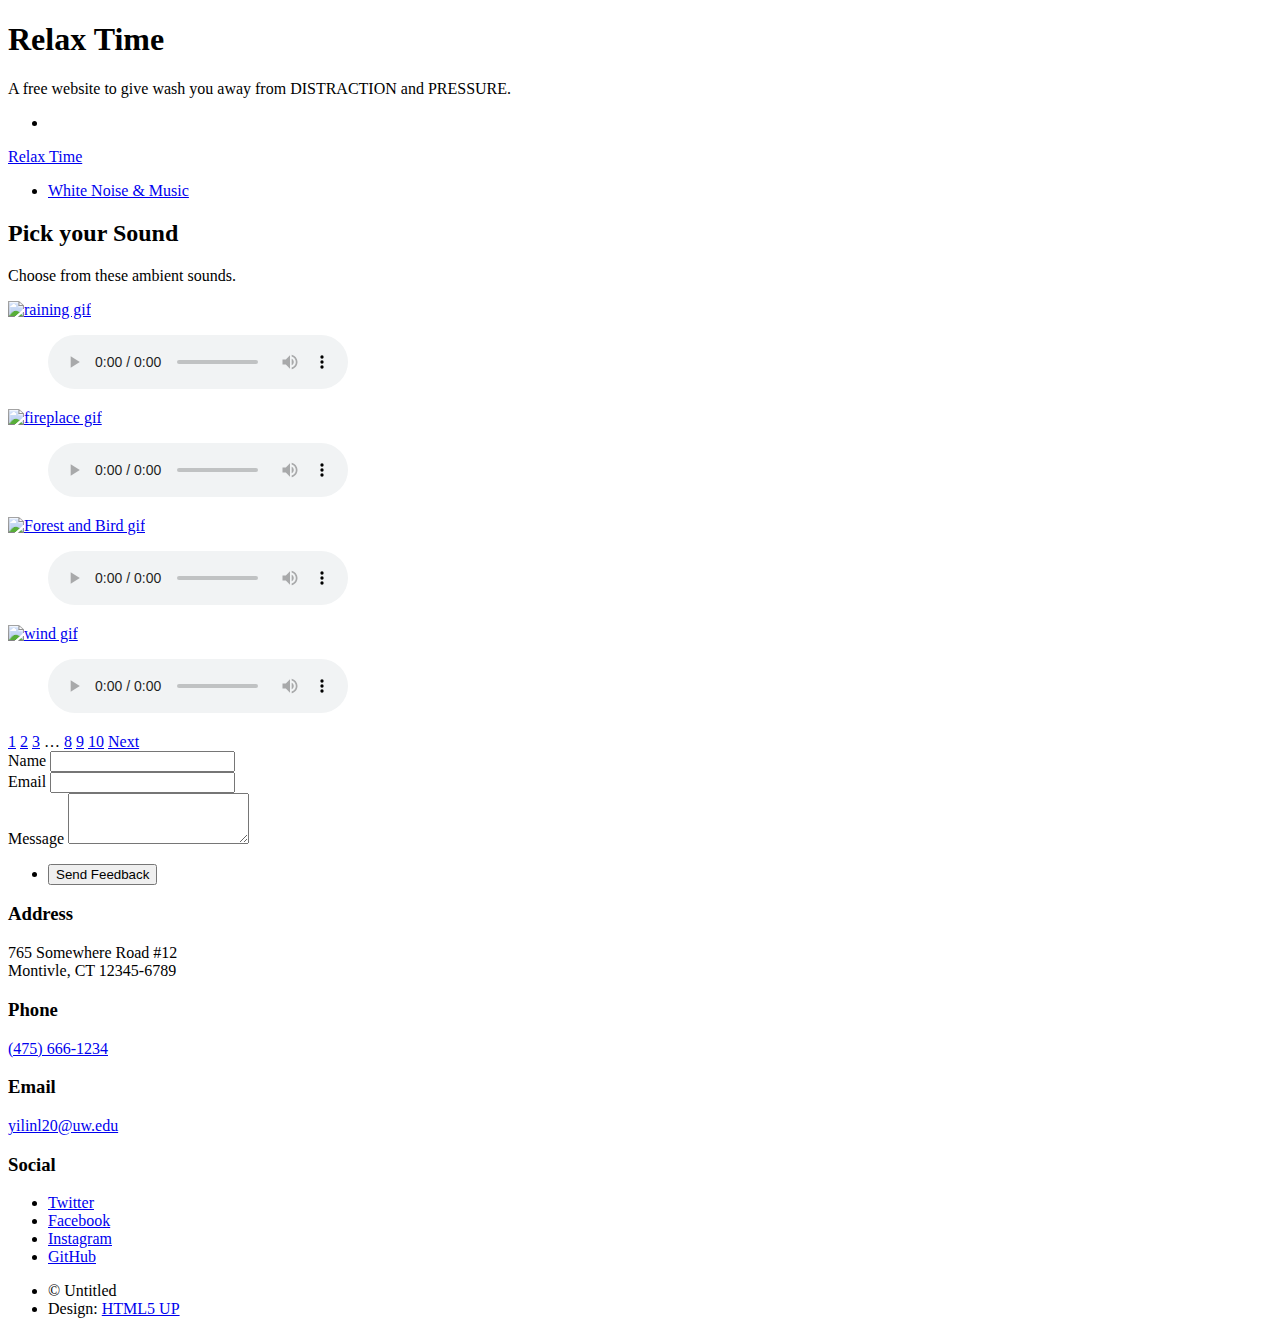
==== myFunSite.html @ 5172def8 "Add files via upload" ====
<!DOCTYPE HTML>
<!--
	Massively by HTML5 UP
	html5up.net | @ajlkn
	Free for personal and commercial use under the CCA 3.0 license (html5up.net/license)
-->
<html>
	<head>
		<title>myFunSite</title>
		<meta charset="utf-8" />
		<meta name="viewport" content="width=device-width, initial-scale=1, user-scalable=no" />
		<link rel="stylesheet" href="assets/css/main.css" />
		<noscript><link rel="stylesheet" href="assets/css/noscript.css" /></noscript>
	</head>
	
	<body class="is-preload">

		<!-- Wrapper -->
			<div id="wrapper" class="fade-in">

				<!-- Intro -->
					<div id="intro">
						<h1>Relax Time</h1>
						<p>A free website to give wash you away from DISTRACTION and PRESSURE.</p>
						<ul class="actions">
							<li><a href="#header" class="button icon solid solo fa-arrow-down scrolly"></a></li>
						</ul>
					</div>

				<!-- Header -->
					<header id="header">
						<a href="myFunSite.html" class="logo">Relax Time</a>
					</header>

				<!-- Nav -->
					<nav id="nav">
						<ul class="links">
							<li class="active"><a href="myFunSite.html">White Noise & Music</a></li>
						</ul>
					</nav>

				<!-- Main -->
					<div id="main">
					<header class="major">
						<h2>Pick your Sound</h2>
						<p>Choose from these ambient sounds.</p>
					</header>
					
							<section class="post">
								<article>
								<a href="#" class="image fit">
								<img src="images/raining.gif" alt="raining gif" 
								width="400" height="600"/>
								</a>
								<ul class="actions special">
									<audio controls>
										<source src="raining.mp3" type="audio/mpeg">
									</audio>
								</ul>
								</article>
								<article>
									<a href="#" class="image fit">
									<img src="images/fireplace.gif" alt="fireplace gif" 
									width="400" height="600"/>
									</a>
									<ul class="actions special">
										<audio controls>
											<source src="fireplace.mp3" type="audio/mpeg">
										</audio>
									</ul>
								</article>
								<article>
									<a href="#" class="image fit">
									<img src="images/forestBird.gif" alt="Forest and Bird gif" 
									width="400" height="600"/>
									</a>
									<ul class="actions special">
										<audio controls>
											<source src="bird.mp3" type="audio/mpeg">
										</audio>
									</ul>
								</article>
								<article>
									<a href="#" class="image fit">
									<img src="images/wind.gif" alt="wind gif" 
									width="400" height="600"/>
									</a>
									<ul class="actions special">
										<audio controls>
											<source src="wind.mp3" type="audio/mpeg">
										</audio>
									</ul>
								</article>
								


						<!-- Footer -->
							<footer>
								<div class="pagination">
									<!--<a href="#" class="previous">Prev</a>-->
									<a href="#" class="page active">1</a>
									<a href="#" class="page">2</a>
									<a href="#" class="page">3</a>
									<span class="extra">&hellip;</span>
									<a href="#" class="page">8</a>
									<a href="#" class="page">9</a>
									<a href="#" class="page">10</a>
									<a href="#" class="next">Next</a>
								</div>
							</footer>

					</div>

				<!-- Footer -->
					<footer id="footer">
						<section>
							<form method="post" action="#">
								<div class="fields">
									<div class="field">
										<label for="name">Name</label>
										<input type="text" name="name" id="name" />
									</div>
									<div class="field">
										<label for="email">Email</label>
										<input type="text" name="email" id="email" />
									</div>
									<div class="field">
										<label for="message">Message</label>
										<textarea name="message" id="message" rows="3"></textarea>
									</div>
								</div>
								<ul class="actions">
									<li><input type="submit" value="Send Feedback" /></li>
								</ul>
							</form>
						</section>
						<section class="split contact">
							<section class="alt">
								<h3>Address</h3>
								<p>765 Somewhere Road #12<br />
								Montivle, CT 12345-6789</p>
							</section>
							<section>
								<h3>Phone</h3>
								<p><a href="#">(475) 666-1234</a></p>
							</section>
							<section>
								<h3>Email</h3>
								<p><a href="#">yilinl20@uw.edu</a></p>
							</section>
							<section>
								<h3>Social</h3>
								<ul class="icons alt">
									<li><a href="https://twitter.com/?lang=en" class="icon brands alt fa-twitter">
									<span class="label">Twitter</span></a></li>
									<li><a href="https://www.facebook.com/" class="icon brands alt fa-facebook-f">
									<span class="label">Facebook</span></a></li>
									<li><a href="https://www.instagram.com/" class="icon brands alt fa-instagram">
									<span class="label">Instagram</span></a></li>
									<li><a href="https://github.com/" class="icon brands alt fa-github">
									<span class="label">GitHub</span></a></li>
								</ul>
							</section>
						</section>
					</footer>

				<!-- Copyright -->
					<div id="copyright">
						<ul><li>&copy; Untitled</li><li>Design: <a href="https://html5up.net">HTML5 UP</a></li></ul>
					</div>

			</div>

		<!-- Scripts -->
			<script src="assets/js/jquery.min.js"></script>
			<script src="assets/js/jquery.scrollex.min.js"></script>
			<script src="assets/js/jquery.scrolly.min.js"></script>
			<script src="assets/js/browser.min.js"></script>
			<script src="assets/js/breakpoints.min.js"></script>
			<script src="assets/js/util.js"></script>
			<script src="assets/js/main.js"></script>

	</body>
</html>
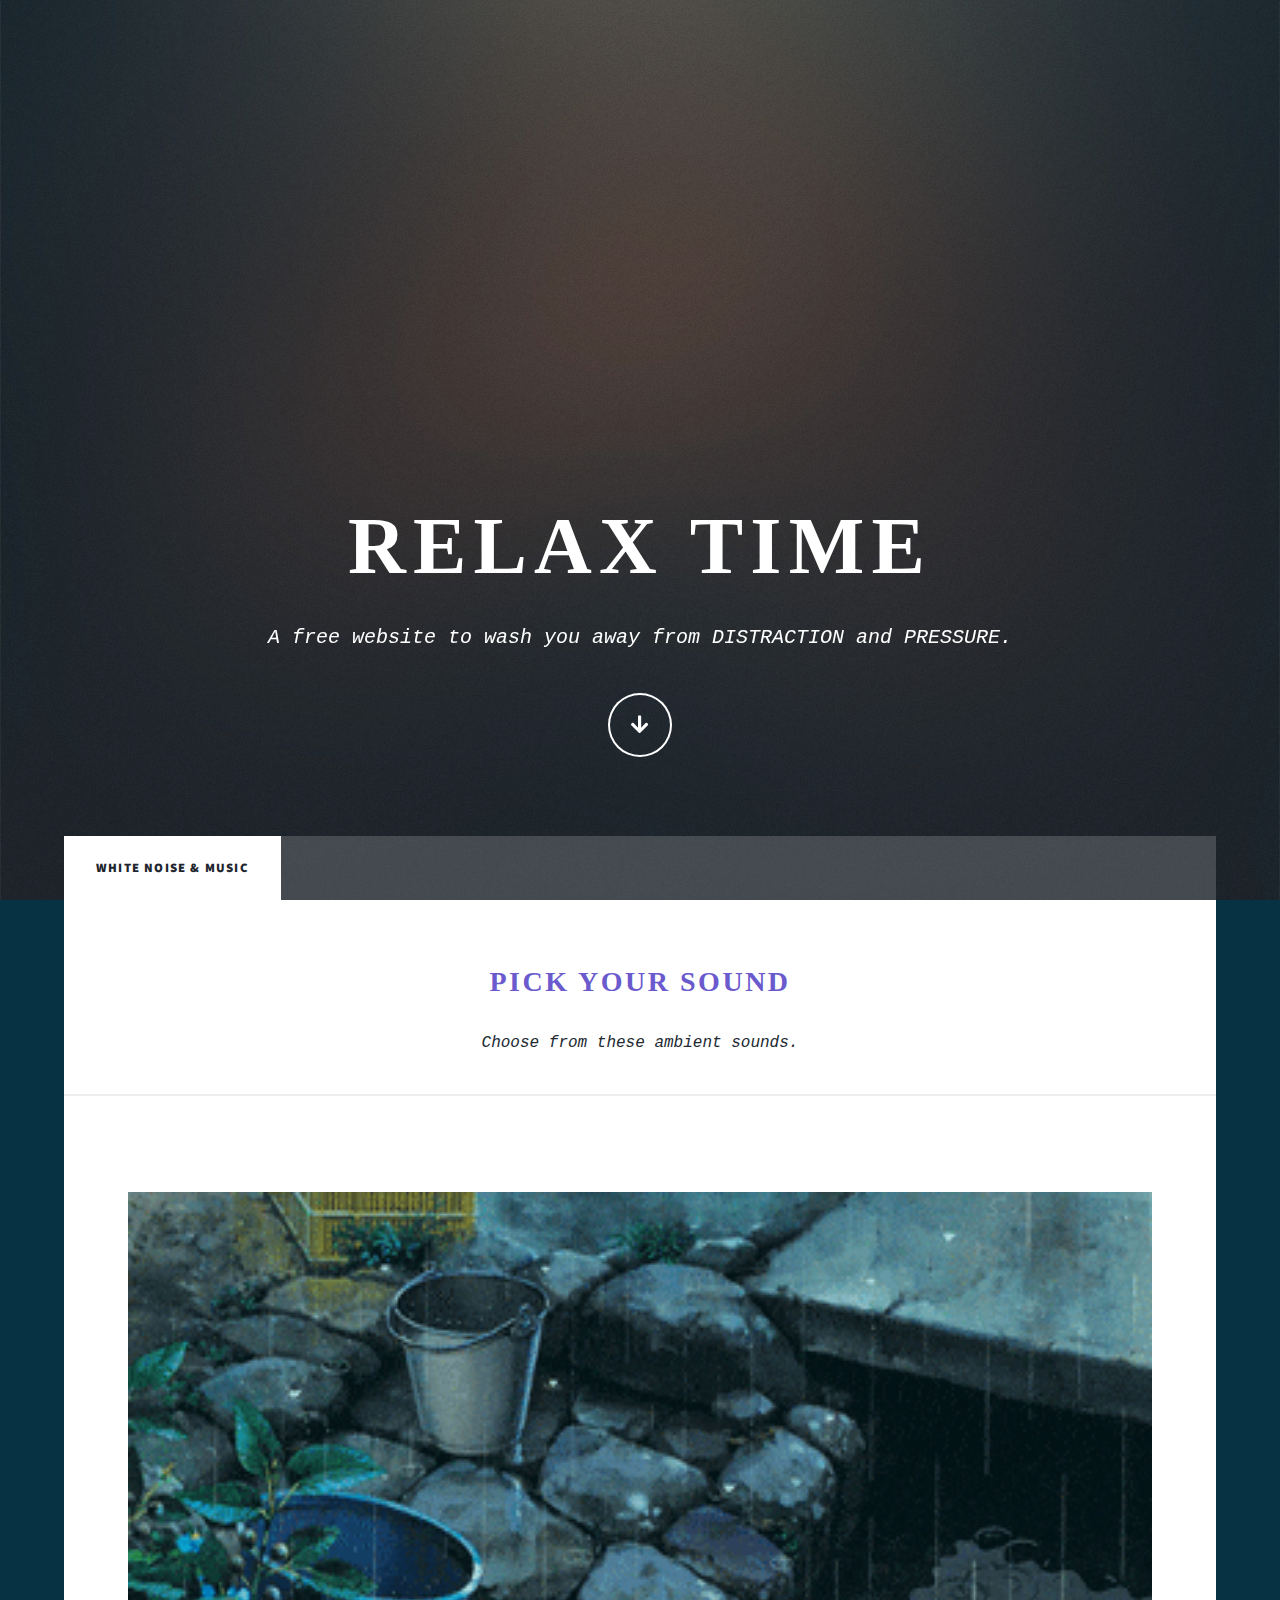
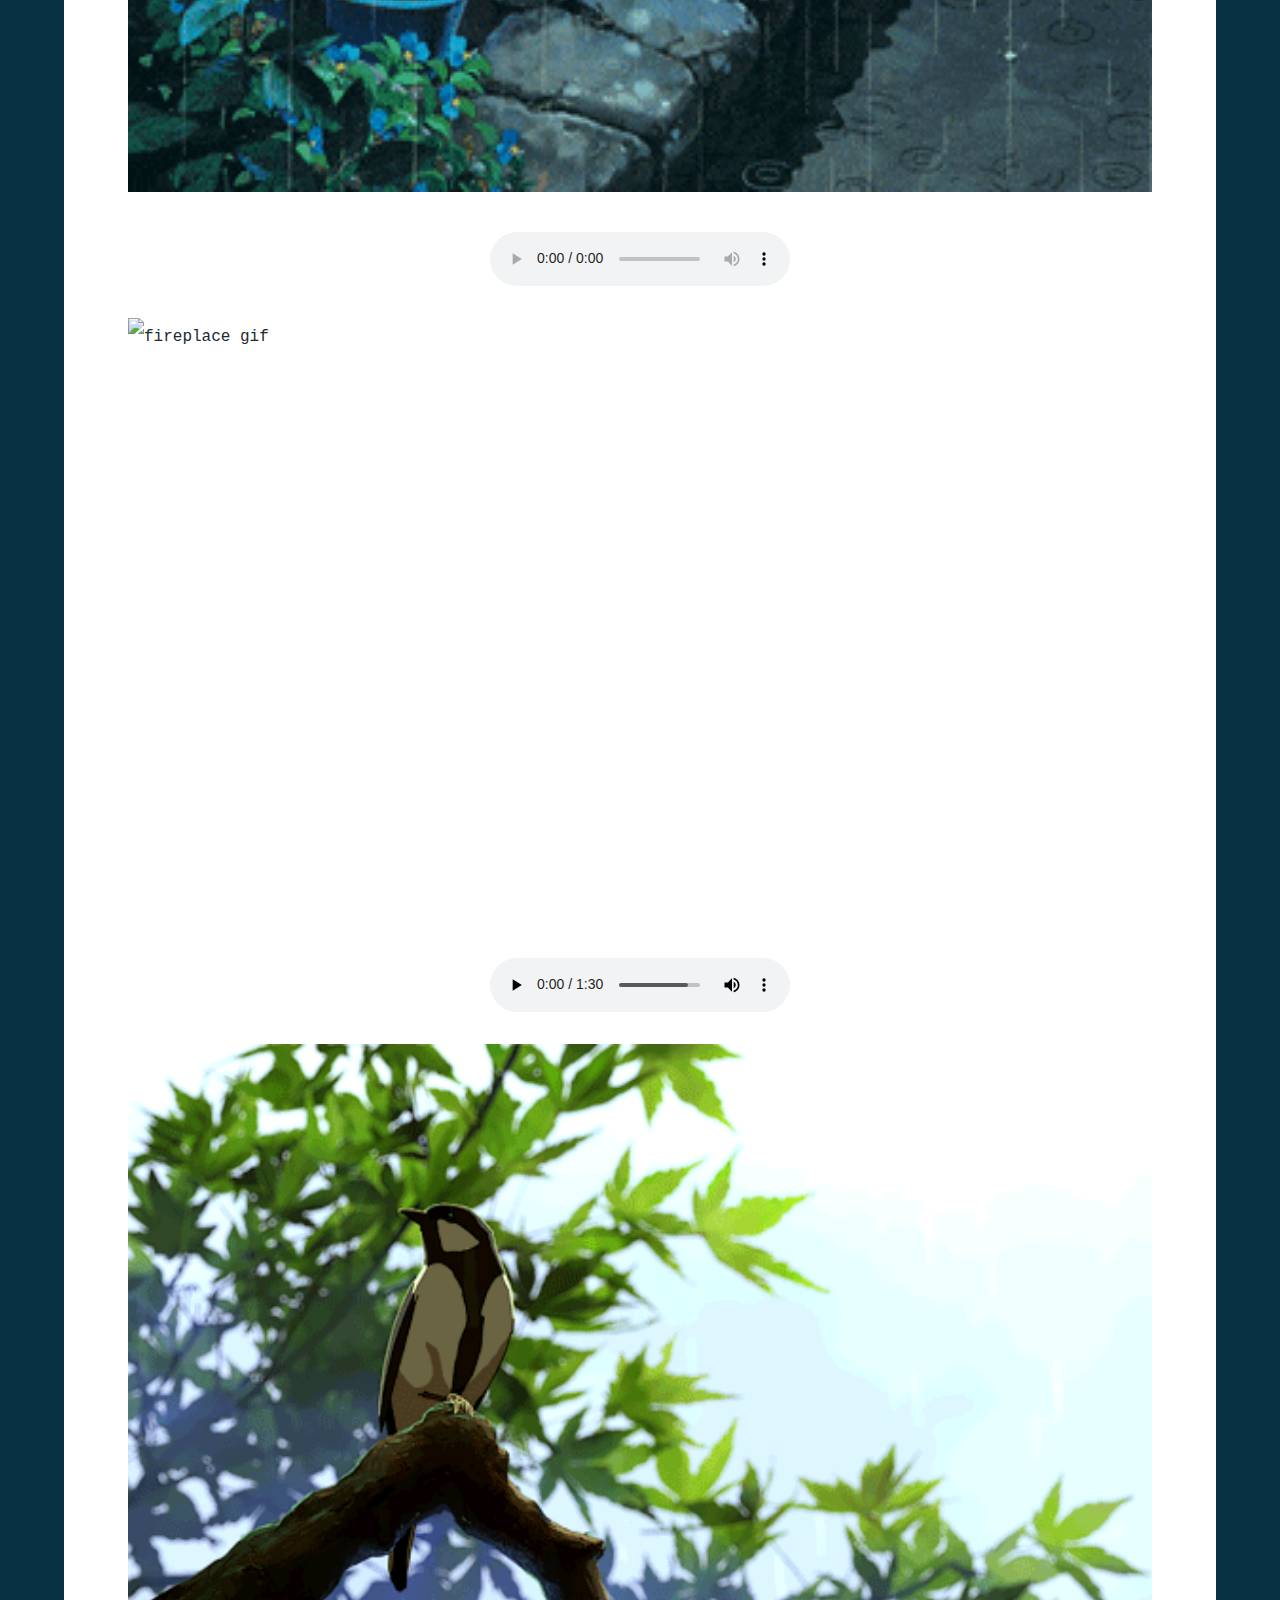
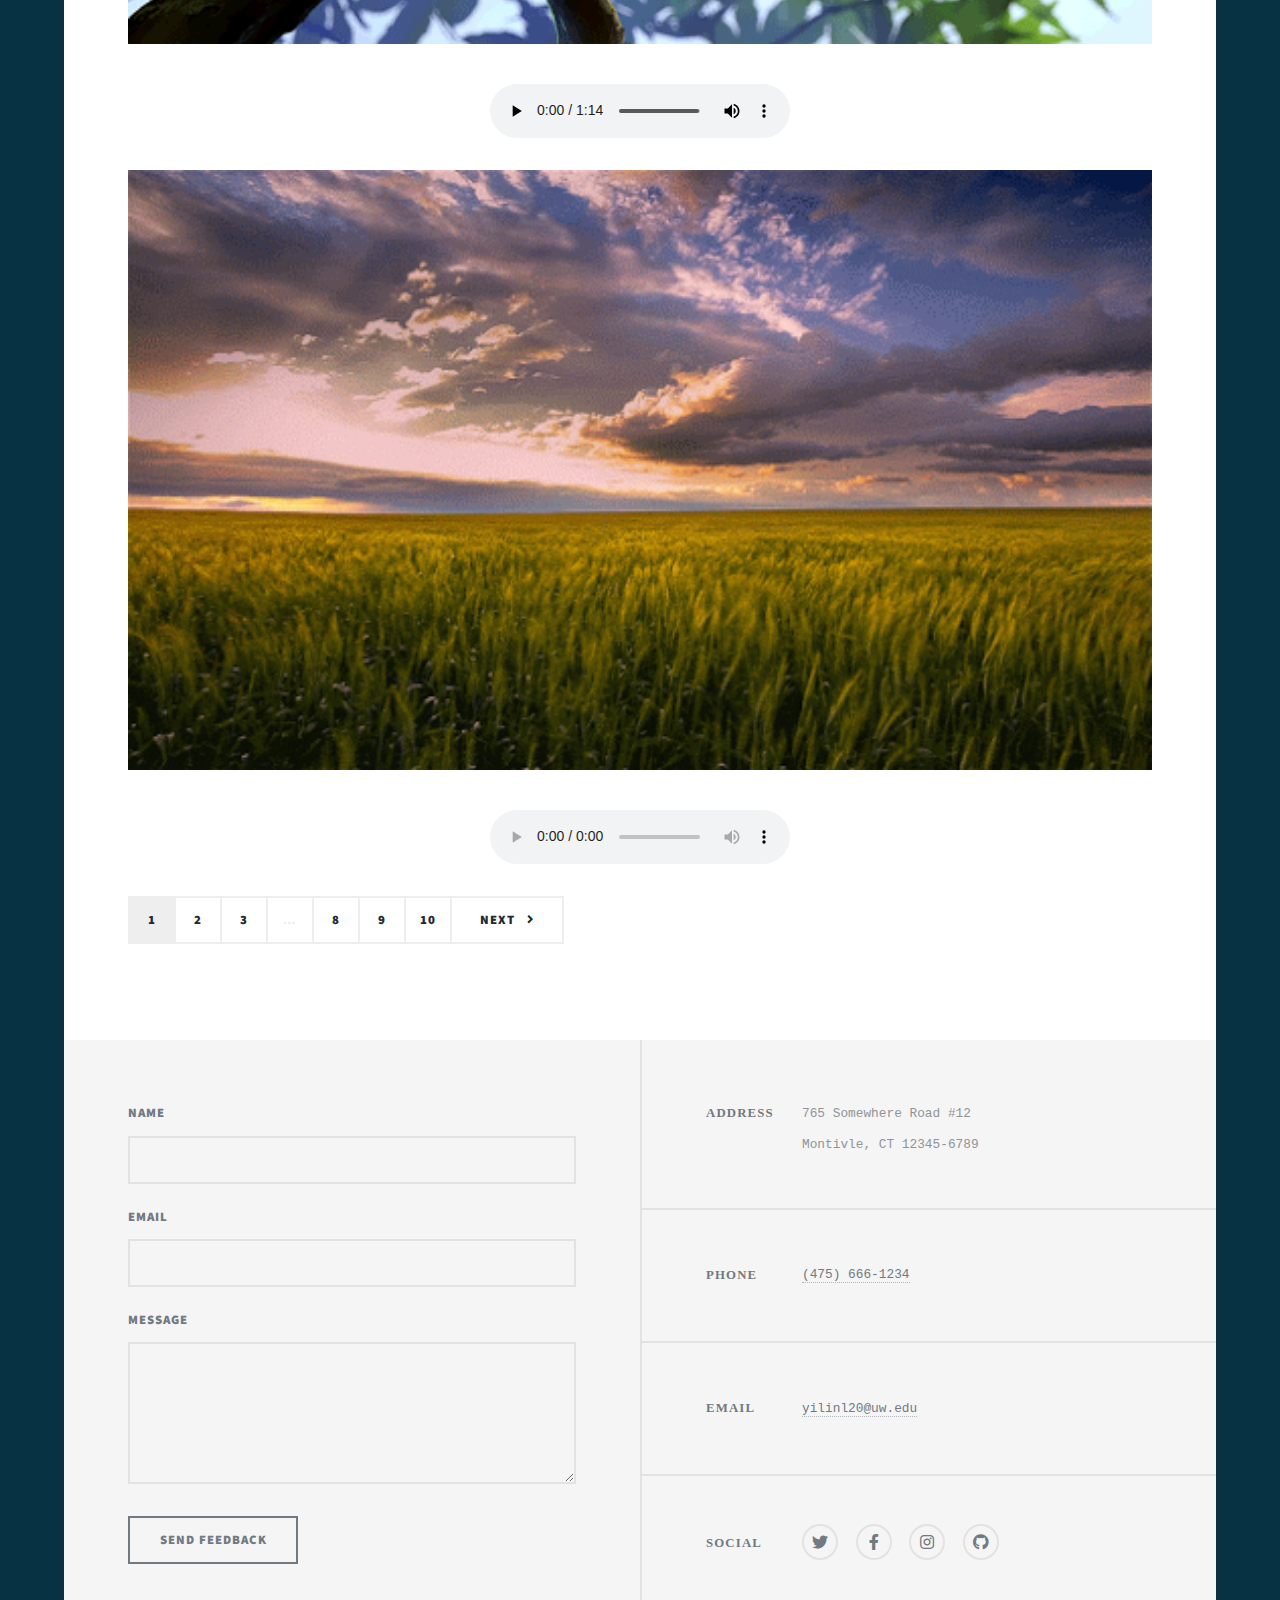
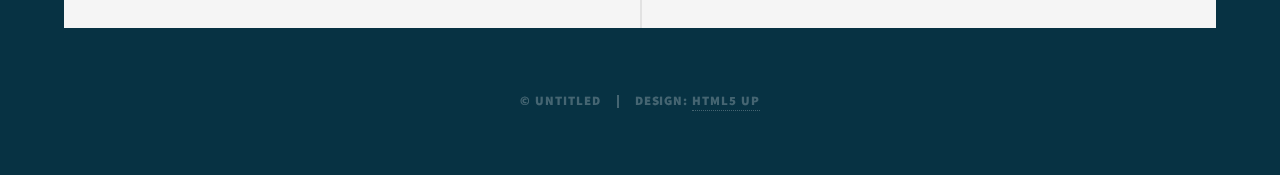
==== commit 2767842d: "Update myFunSite.html" ====
--- a/myFunSite.html
+++ b/myFunSite.html
@@ -21,7 +21,7 @@
 				<!-- Intro -->
 					<div id="intro">
 						<h1>Relax Time</h1>
-						<p>A free website to give wash you away from DISTRACTION and PRESSURE.</p>
+						<p>A free website to wash you away from DISTRACTION and PRESSURE.</p>
 						<ul class="actions">
 							<li><a href="#header" class="button icon solid solo fa-arrow-down scrolly"></a></li>
 						</ul>
@@ -181,4 +181,4 @@
 			<script src="assets/js/main.js"></script>
 
 	</body>
-</html>+</html>
--- a/assets/css/main.css
+++ b/assets/css/main.css
@@ -0,0 +1,4689 @@
+@import url(fontawesome-all.min.css);
+@import url("https://fonts.googleapis.com/css?family=Merriweather:300,700,300italic,700italic|Source+Sans+Pro:900");
+
+/*
+	Massively by HTML5 UP
+	html5up.net | @ajlkn
+	Free for personal and commercial use under the CCA 3.0 license (html5up.net/license)
+*/
+
+html, body, div, span, applet, object,
+iframe, h1, h2, h3, h4, h5, h6, p, blockquote,
+pre, a, abbr, acronym, address, big, cite,
+code, del, dfn, em, img, ins, kbd, q, s, samp,
+small, strike, strong, sub, sup, tt, var, b,
+u, i, center, dl, dt, dd, ol, ul, li, fieldset,
+form, label, legend, table, caption, tbody,
+tfoot, thead, tr, th, td, article, aside,
+canvas, details, embed, figure, figcaption,
+footer, header, hgroup, menu, nav, output, ruby,
+section, summary, time, mark, audio, video {
+	margin: 0;
+	padding: 0;
+	border: 0;
+	font-size: 100%;
+	font: inherit;
+	vertical-align: baseline;}
+
+article, aside, details, figcaption, figure,
+footer, header, hgroup, menu, nav, section {
+	display: block;}
+
+body {
+	line-height: 1;
+}
+
+ol, ul {
+	list-style: none;
+}
+
+blockquote, q {
+	quotes: none;
+}
+
+	blockquote:before, blockquote:after, q:before, q:after {
+		content: '';
+		content: none;
+	}
+
+table {
+	border-collapse: collapse;
+	border-spacing: 0;
+}
+
+body {
+	-webkit-text-size-adjust: none;
+}
+
+mark {
+	background-color: #073234;
+	color: inherit;
+}
+
+input::-moz-focus-inner {
+	border: 0;
+	padding: 0;
+}
+
+input, select, textarea {
+	-moz-appearance: none;
+	-webkit-appearance: none;
+	-ms-appearance: none;
+	appearance: none;
+}
+
+/* Basic */
+
+	@-ms-viewport {
+		width: device-width;
+	}
+
+	body {
+		-ms-overflow-style: scrollbar;
+	}
+
+	@media screen and (max-width: 480px) {
+
+		html, body {
+			min-width: 320px;
+		}
+
+	}
+
+	html {
+		box-sizing: border-box;
+	}
+
+	*, *:before, *:after {
+		box-sizing: inherit;
+	}
+
+	body {
+		background-color: #073243;
+	}
+
+		body.is-preload *, body.is-preload *:before, body.is-preload *:after {
+			-moz-animation: none !important;
+			-webkit-animation: none !important;
+			-ms-animation: none !important;
+			animation: none !important;
+			-moz-transition: none !important;
+			-webkit-transition: none !important;
+			-ms-transition: none !important;
+			transition: none !important;
+		}
+
+/* Type */
+
+	html {
+		font-size: 15pt;
+	}
+
+		@media screen and (max-width: 1680px) {
+
+			html {
+				font-size: 14pt;
+			}
+
+		}
+
+		@media screen and (max-width: 1280px) {
+
+			html {
+				font-size: 12pt;
+			}
+
+		}
+
+		@media screen and (max-width: 360px) {
+
+			html {
+				font-size: 10pt;
+			}
+
+		}
+
+	body {
+		color: #212931;
+	}
+
+	body, input, select, textarea {
+		font-family: "Lucida Console", "Courier New", monospace;
+		font-weight: 300;
+		font-size: 1rem;
+		line-height: 2.375;
+	}
+
+	a {
+		-moz-transition: color 0.2s ease-in-out, background-color 0.2s ease-in-out, border-color 0.2s ease-in-out, box-shadow 0.2s ease-in-out;
+		-webkit-transition: color 0.2s ease-in-out, background-color 0.2s ease-in-out, border-color 0.2s ease-in-out, box-shadow 0.2s ease-in-out;
+		-ms-transition: color 0.2s ease-in-out, background-color 0.2s ease-in-out, border-color 0.2s ease-in-out, box-shadow 0.2s ease-in-out;
+		transition: color 0.2s ease-in-out, background-color 0.2s ease-in-out, border-color 0.2s ease-in-out, box-shadow 0.2s ease-in-out;
+		border-bottom: dotted 1px;
+		text-decoration: none;
+	}
+
+		a:hover {
+			border-bottom-color: transparent;
+		}
+
+	strong, b {
+		font-weight: 600;
+	}
+
+	em, i {
+		font-style: normal;
+	}
+
+	p {
+		text-align: justify;
+		margin: 0 0 2rem 0;
+	}
+
+	h1, h2, h3, h4, h5, h6 {
+		font-family: Copperplate, Papyrus, Fantasy;
+		font-weight: 900;
+		line-height: 1.5;
+		letter-spacing: 0.09em;
+		text-transform: uppercase;
+		margin: 0 0 1rem 0;
+	}
+
+		h1 a, h2 a, h3 a, h4 a, h5 a, h6 a {
+			border-bottom: 1;
+			color: inherit;
+			text-decoration: none;
+		}
+
+	h1 {
+		font-size: 4rem;
+		line-height: 1.5;
+		margin: 0 0 2rem 0;
+	}
+
+	h2 {
+		font-size: 1.75rem;
+		line-height: 1.3;
+		margin: 0 0 1.5rem 0;
+	}
+
+	h3 {
+		font-size: 1.25rem;
+		margin: 0 0 1.5rem 0;
+	}
+
+	h4 {
+		font-size: 1rem;
+	}
+
+	h5 {
+		font-size: 0.9rem;
+	}
+
+	h6 {
+		font-size: 0.8rem;
+	}
+
+	sub {
+		font-size: 0.8rem;
+		position: relative;
+		top: 0.5rem;
+	}
+
+	sup {
+		font-size: 0.8rem;
+		position: relative;
+		top: -0.5rem;
+	}
+
+	blockquote {
+		border-left: solid 4px;
+		font-style: italic;
+		margin: 0 0 2rem 0;
+		padding: 0.5rem 0 0.5rem 2rem;
+	}
+
+	code {
+		border: solid 2px;
+		font-family: "Courier New", monospace;
+		font-size: 0.9rem;
+		margin: 0 0.25rem;
+		padding: 0.25rem 0.65rem;
+	}
+
+	pre {
+		-webkit-overflow-scrolling: touch;
+		font-family: "Courier New", monospace;
+		font-size: 0.9rem;
+		margin: 0 0 2rem 0;
+	}
+
+		pre code {
+			display: block;
+			line-height: 1.75;
+			padding: 1rem 1.5rem;
+			overflow-x: auto;
+		}
+
+	hr {
+		border: 0;
+		border-bottom: solid 2px;
+		margin: 3rem 0;
+	}
+
+		hr.major {
+			margin: 5rem 0;
+		}
+
+	.align-left {
+		text-align: left;
+	}
+
+	.align-center {
+		text-align: center;
+	}
+
+	.align-right {
+		text-align: right;
+	}
+
+	input, select, textarea {
+		color: #212931;
+	}
+
+	a {
+		color: #212931;
+		border-bottom-color: rgba(33, 41, 49, 0.5);
+	}
+
+		a:hover {
+			border-bottom-color: transparent;
+			color: #18bfef !important;
+		}
+
+	strong, b {
+		color: #212931;
+	}
+
+	h1, h2, h3, h4, h5, h6 {
+		color: #6a5acd;
+	}
+
+	blockquote {
+		border-left-color: #eeeeee;
+	}
+
+	code {
+		background: rgba(220, 220, 220, 0.25);
+		border-color: #eeeeee;
+	}
+
+	hr {
+		border-bottom-color: #eeeeee;
+	}
+
+/* Row */
+
+	.row {
+		display: flex;
+		flex-wrap: wrap;
+		box-sizing: border-box;
+		align-items: stretch;
+	}
+
+		.row > * {
+			box-sizing: border-box;
+		}
+
+		.row.gtr-uniform > * > :last-child {
+			margin-bottom: 0;
+		}
+
+		.row.aln-left {
+			justify-content: flex-start;
+		}
+
+		.row.aln-center {
+			justify-content: center;
+		}
+
+		.row.aln-right {
+			justify-content: flex-end;
+		}
+
+		.row.aln-top {
+			align-items: flex-start;
+		}
+
+		.row.aln-middle {
+			align-items: center;
+		}
+
+		.row.aln-bottom {
+			align-items: flex-end;
+		}
+
+		.row > .imp {
+			order: -1;
+		}
+
+		.row > .col-1 {
+			width: 8.33333%;
+		}
+
+		.row > .off-1 {
+			margin-left: 8.33333%;
+		}
+
+		.row > .col-2 {
+			width: 16.66667%;
+		}
+
+		.row > .off-2 {
+			margin-left: 16.66667%;
+		}
+
+		.row > .col-3 {
+			width: 25%;
+		}
+
+		.row > .off-3 {
+			margin-left: 25%;
+		}
+
+		.row > .col-4 {
+			width: 33.33333%;
+		}
+
+		.row > .off-4 {
+			margin-left: 33.33333%;
+		}
+
+		.row > .col-5 {
+			width: 41.66667%;
+		}
+
+		.row > .off-5 {
+			margin-left: 41.66667%;
+		}
+
+		.row > .col-6 {
+			width: 50%;
+		}
+
+		.row > .off-6 {
+			margin-left: 50%;
+		}
+
+		.row > .col-7 {
+			width: 58.33333%;
+		}
+
+		.row > .off-7 {
+			margin-left: 58.33333%;
+		}
+
+		.row > .col-8 {
+			width: 66.66667%;
+		}
+
+		.row > .off-8 {
+			margin-left: 66.66667%;
+		}
+
+		.row > .col-9 {
+			width: 75%;
+		}
+
+		.row > .off-9 {
+			margin-left: 75%;
+		}
+
+		.row > .col-10 {
+			width: 83.33333%;
+		}
+
+		.row > .off-10 {
+			margin-left: 83.33333%;
+		}
+
+		.row > .col-11 {
+			width: 91.66667%;
+		}
+
+		.row > .off-11 {
+			margin-left: 91.66667%;
+		}
+
+		.row > .col-12 {
+			width: 100%;
+		}
+
+		.row > .off-12 {
+			margin-left: 100%;
+		}
+
+		.row.gtr-0 {
+			margin-top: 0;
+			margin-left: 0rem;
+		}
+
+			.row.gtr-0 > * {
+				padding: 0 0 0 0rem;
+			}
+
+			.row.gtr-0.gtr-uniform {
+				margin-top: 0rem;
+			}
+
+				.row.gtr-0.gtr-uniform > * {
+					padding-top: 0rem;
+				}
+
+		.row.gtr-25 {
+			margin-top: 0;
+			margin-left: -0.375rem;
+		}
+
+			.row.gtr-25 > * {
+				padding: 0 0 0 0.375rem;
+			}
+
+			.row.gtr-25.gtr-uniform {
+				margin-top: -0.375rem;
+			}
+
+				.row.gtr-25.gtr-uniform > * {
+					padding-top: 0.375rem;
+				}
+
+		.row.gtr-50 {
+			margin-top: 0;
+			margin-left: -0.75rem;
+		}
+
+			.row.gtr-50 > * {
+				padding: 0 0 0 0.75rem;
+			}
+
+			.row.gtr-50.gtr-uniform {
+				margin-top: -0.75rem;
+			}
+
+				.row.gtr-50.gtr-uniform > * {
+					padding-top: 0.75rem;
+				}
+
+		.row {
+			margin-top: 0;
+			margin-left: -1.5rem;
+		}
+
+			.row > * {
+				padding: 0 0 0 1.5rem;
+			}
+
+			.row.gtr-uniform {
+				margin-top: -1.5rem;
+			}
+
+				.row.gtr-uniform > * {
+					padding-top: 1.5rem;
+				}
+
+		.row.gtr-150 {
+			margin-top: 0;
+			margin-left: -2.25rem;
+		}
+
+			.row.gtr-150 > * {
+				padding: 0 0 0 2.25rem;
+			}
+
+			.row.gtr-150.gtr-uniform {
+				margin-top: -2.25rem;
+			}
+
+				.row.gtr-150.gtr-uniform > * {
+					padding-top: 2.25rem;
+				}
+
+		.row.gtr-200 {
+			margin-top: 0;
+			margin-left: -3rem;
+		}
+
+			.row.gtr-200 > * {
+				padding: 0 0 0 3rem;
+			}
+
+			.row.gtr-200.gtr-uniform {
+				margin-top: -3rem;
+			}
+
+				.row.gtr-200.gtr-uniform > * {
+					padding-top: 3rem;
+				}
+
+		@media screen and (max-width: 1680px) {
+
+			.row {
+				display: flex;
+				flex-wrap: wrap;
+				box-sizing: border-box;
+				align-items: stretch;
+			}
+
+				.row > * {
+					box-sizing: border-box;
+				}
+
+				.row.gtr-uniform > * > :last-child {
+					margin-bottom: 0;
+				}
+
+				.row.aln-left {
+					justify-content: flex-start;
+				}
+
+				.row.aln-center {
+					justify-content: center;
+				}
+
+				.row.aln-right {
+					justify-content: flex-end;
+				}
+
+				.row.aln-top {
+					align-items: flex-start;
+				}
+
+				.row.aln-middle {
+					align-items: center;
+				}
+
+				.row.aln-bottom {
+					align-items: flex-end;
+				}
+
+				.row > .imp-xlarge {
+					order: -1;
+				}
+
+				.row > .col-1-xlarge {
+					width: 8.33333%;
+				}
+
+				.row > .off-1-xlarge {
+					margin-left: 8.33333%;
+				}
+
+				.row > .col-2-xlarge {
+					width: 16.66667%;
+				}
+
+				.row > .off-2-xlarge {
+					margin-left: 16.66667%;
+				}
+
+				.row > .col-3-xlarge {
+					width: 25%;
+				}
+
+				.row > .off-3-xlarge {
+					margin-left: 25%;
+				}
+
+				.row > .col-4-xlarge {
+					width: 33.33333%;
+				}
+
+				.row > .off-4-xlarge {
+					margin-left: 33.33333%;
+				}
+
+				.row > .col-5-xlarge {
+					width: 41.66667%;
+				}
+
+				.row > .off-5-xlarge {
+					margin-left: 41.66667%;
+				}
+
+				.row > .col-6-xlarge {
+					width: 50%;
+				}
+
+				.row > .off-6-xlarge {
+					margin-left: 50%;
+				}
+
+				.row > .col-7-xlarge {
+					width: 58.33333%;
+				}
+
+				.row > .off-7-xlarge {
+					margin-left: 58.33333%;
+				}
+
+				.row > .col-8-xlarge {
+					width: 66.66667%;
+				}
+
+				.row > .off-8-xlarge {
+					margin-left: 66.66667%;
+				}
+
+				.row > .col-9-xlarge {
+					width: 75%;
+				}
+
+				.row > .off-9-xlarge {
+					margin-left: 75%;
+				}
+
+				.row > .col-10-xlarge {
+					width: 83.33333%;
+				}
+
+				.row > .off-10-xlarge {
+					margin-left: 83.33333%;
+				}
+
+				.row > .col-11-xlarge {
+					width: 91.66667%;
+				}
+
+				.row > .off-11-xlarge {
+					margin-left: 91.66667%;
+				}
+
+				.row > .col-12-xlarge {
+					width: 100%;
+				}
+
+				.row > .off-12-xlarge {
+					margin-left: 100%;
+				}
+
+				.row.gtr-0 {
+					margin-top: 0;
+					margin-left: 0rem;
+				}
+
+					.row.gtr-0 > * {
+						padding: 0 0 0 0rem;
+					}
+
+					.row.gtr-0.gtr-uniform {
+						margin-top: 0rem;
+					}
+
+						.row.gtr-0.gtr-uniform > * {
+							padding-top: 0rem;
+						}
+
+				.row.gtr-25 {
+					margin-top: 0;
+					margin-left: -0.375rem;
+				}
+
+					.row.gtr-25 > * {
+						padding: 0 0 0 0.375rem;
+					}
+
+					.row.gtr-25.gtr-uniform {
+						margin-top: -0.375rem;
+					}
+
+						.row.gtr-25.gtr-uniform > * {
+							padding-top: 0.375rem;
+						}
+
+				.row.gtr-50 {
+					margin-top: 0;
+					margin-left: -0.75rem;
+				}
+
+					.row.gtr-50 > * {
+						padding: 0 0 0 0.75rem;
+					}
+
+					.row.gtr-50.gtr-uniform {
+						margin-top: -0.75rem;
+					}
+
+						.row.gtr-50.gtr-uniform > * {
+							padding-top: 0.75rem;
+						}
+
+				.row {
+					margin-top: 0;
+					margin-left: -1.5rem;
+				}
+
+					.row > * {
+						padding: 0 0 0 1.5rem;
+					}
+
+					.row.gtr-uniform {
+						margin-top: -1.5rem;
+					}
+
+						.row.gtr-uniform > * {
+							padding-top: 1.5rem;
+						}
+
+				.row.gtr-150 {
+					margin-top: 0;
+					margin-left: -2.25rem;
+				}
+
+					.row.gtr-150 > * {
+						padding: 0 0 0 2.25rem;
+					}
+
+					.row.gtr-150.gtr-uniform {
+						margin-top: -2.25rem;
+					}
+
+						.row.gtr-150.gtr-uniform > * {
+							padding-top: 2.25rem;
+						}
+
+				.row.gtr-200 {
+					margin-top: 0;
+					margin-left: -3rem;
+				}
+
+					.row.gtr-200 > * {
+						padding: 0 0 0 3rem;
+					}
+
+					.row.gtr-200.gtr-uniform {
+						margin-top: -3rem;
+					}
+
+						.row.gtr-200.gtr-uniform > * {
+							padding-top: 3rem;
+						}
+
+		}
+
+		@media screen and (max-width: 1280px) {
+
+			.row {
+				display: flex;
+				flex-wrap: wrap;
+				box-sizing: border-box;
+				align-items: stretch;
+			}
+
+				.row > * {
+					box-sizing: border-box;
+				}
+
+				.row.gtr-uniform > * > :last-child {
+					margin-bottom: 0;
+				}
+
+				.row.aln-left {
+					justify-content: flex-start;
+				}
+
+				.row.aln-center {
+					justify-content: center;
+				}
+
+				.row.aln-right {
+					justify-content: flex-end;
+				}
+
+				.row.aln-top {
+					align-items: flex-start;
+				}
+
+				.row.aln-middle {
+					align-items: center;
+				}
+
+				.row.aln-bottom {
+					align-items: flex-end;
+				}
+
+				.row > .imp-large {
+					order: -1;
+				}
+
+				.row > .col-1-large {
+					width: 8.33333%;
+				}
+
+				.row > .off-1-large {
+					margin-left: 8.33333%;
+				}
+
+				.row > .col-2-large {
+					width: 16.66667%;
+				}
+
+				.row > .off-2-large {
+					margin-left: 16.66667%;
+				}
+
+				.row > .col-3-large {
+					width: 25%;
+				}
+
+				.row > .off-3-large {
+					margin-left: 25%;
+				}
+
+				.row > .col-4-large {
+					width: 33.33333%;
+				}
+
+				.row > .off-4-large {
+					margin-left: 33.33333%;
+				}
+
+				.row > .col-5-large {
+					width: 41.66667%;
+				}
+
+				.row > .off-5-large {
+					margin-left: 41.66667%;
+				}
+
+				.row > .col-6-large {
+					width: 50%;
+				}
+
+				.row > .off-6-large {
+					margin-left: 50%;
+				}
+
+				.row > .col-7-large {
+					width: 58.33333%;
+				}
+
+				.row > .off-7-large {
+					margin-left: 58.33333%;
+				}
+
+				.row > .col-8-large {
+					width: 66.66667%;
+				}
+
+				.row > .off-8-large {
+					margin-left: 66.66667%;
+				}
+
+				.row > .col-9-large {
+					width: 75%;
+				}
+
+				.row > .off-9-large {
+					margin-left: 75%;
+				}
+
+				.row > .col-10-large {
+					width: 83.33333%;
+				}
+
+				.row > .off-10-large {
+					margin-left: 83.33333%;
+				}
+
+				.row > .col-11-large {
+					width: 91.66667%;
+				}
+
+				.row > .off-11-large {
+					margin-left: 91.66667%;
+				}
+
+				.row > .col-12-large {
+					width: 100%;
+				}
+
+				.row > .off-12-large {
+					margin-left: 100%;
+				}
+
+				.row.gtr-0 {
+					margin-top: 0;
+					margin-left: 0rem;
+				}
+
+					.row.gtr-0 > * {
+						padding: 0 0 0 0rem;
+					}
+
+					.row.gtr-0.gtr-uniform {
+						margin-top: 0rem;
+					}
+
+						.row.gtr-0.gtr-uniform > * {
+							padding-top: 0rem;
+						}
+
+				.row.gtr-25 {
+					margin-top: 0;
+					margin-left: -0.375rem;
+				}
+
+					.row.gtr-25 > * {
+						padding: 0 0 0 0.375rem;
+					}
+
+					.row.gtr-25.gtr-uniform {
+						margin-top: -0.375rem;
+					}
+
+						.row.gtr-25.gtr-uniform > * {
+							padding-top: 0.375rem;
+						}
+
+				.row.gtr-50 {
+					margin-top: 0;
+					margin-left: -0.75rem;
+				}
+
+					.row.gtr-50 > * {
+						padding: 0 0 0 0.75rem;
+					}
+
+					.row.gtr-50.gtr-uniform {
+						margin-top: -0.75rem;
+					}
+
+						.row.gtr-50.gtr-uniform > * {
+							padding-top: 0.75rem;
+						}
+
+				.row {
+					margin-top: 0;
+					margin-left: -1.5rem;
+				}
+
+					.row > * {
+						padding: 0 0 0 1.5rem;
+					}
+
+					.row.gtr-uniform {
+						margin-top: -1.5rem;
+					}
+
+						.row.gtr-uniform > * {
+							padding-top: 1.5rem;
+						}
+
+				.row.gtr-150 {
+					margin-top: 0;
+					margin-left: -2.25rem;
+				}
+
+					.row.gtr-150 > * {
+						padding: 0 0 0 2.25rem;
+					}
+
+					.row.gtr-150.gtr-uniform {
+						margin-top: -2.25rem;
+					}
+
+						.row.gtr-150.gtr-uniform > * {
+							padding-top: 2.25rem;
+						}
+
+				.row.gtr-200 {
+					margin-top: 0;
+					margin-left: -3rem;
+				}
+
+					.row.gtr-200 > * {
+						padding: 0 0 0 3rem;
+					}
+
+					.row.gtr-200.gtr-uniform {
+						margin-top: -3rem;
+					}
+
+						.row.gtr-200.gtr-uniform > * {
+							padding-top: 3rem;
+						}
+
+		}
+
+		@media screen and (max-width: 980px) {
+
+			.row {
+				display: flex;
+				flex-wrap: wrap;
+				box-sizing: border-box;
+				align-items: stretch;
+			}
+
+				.row > * {
+					box-sizing: border-box;
+				}
+
+				.row.gtr-uniform > * > :last-child {
+					margin-bottom: 0;
+				}
+
+				.row.aln-left {
+					justify-content: flex-start;
+				}
+
+				.row.aln-center {
+					justify-content: center;
+				}
+
+				.row.aln-right {
+					justify-content: flex-end;
+				}
+
+				.row.aln-top {
+					align-items: flex-start;
+				}
+
+				.row.aln-middle {
+					align-items: center;
+				}
+
+				.row.aln-bottom {
+					align-items: flex-end;
+				}
+
+				.row > .imp-medium {
+					order: -1;
+				}
+
+				.row > .col-1-medium {
+					width: 8.33333%;
+				}
+
+				.row > .off-1-medium {
+					margin-left: 8.33333%;
+				}
+
+				.row > .col-2-medium {
+					width: 16.66667%;
+				}
+
+				.row > .off-2-medium {
+					margin-left: 16.66667%;
+				}
+
+				.row > .col-3-medium {
+					width: 25%;
+				}
+
+				.row > .off-3-medium {
+					margin-left: 25%;
+				}
+
+				.row > .col-4-medium {
+					width: 33.33333%;
+				}
+
+				.row > .off-4-medium {
+					margin-left: 33.33333%;
+				}
+
+				.row > .col-5-medium {
+					width: 41.66667%;
+				}
+
+				.row > .off-5-medium {
+					margin-left: 41.66667%;
+				}
+
+				.row > .col-6-medium {
+					width: 50%;
+				}
+
+				.row > .off-6-medium {
+					margin-left: 50%;
+				}
+
+				.row > .col-7-medium {
+					width: 58.33333%;
+				}
+
+				.row > .off-7-medium {
+					margin-left: 58.33333%;
+				}
+
+				.row > .col-8-medium {
+					width: 66.66667%;
+				}
+
+				.row > .off-8-medium {
+					margin-left: 66.66667%;
+				}
+
+				.row > .col-9-medium {
+					width: 75%;
+				}
+
+				.row > .off-9-medium {
+					margin-left: 75%;
+				}
+
+				.row > .col-10-medium {
+					width: 83.33333%;
+				}
+
+				.row > .off-10-medium {
+					margin-left: 83.33333%;
+				}
+
+				.row > .col-11-medium {
+					width: 91.66667%;
+				}
+
+				.row > .off-11-medium {
+					margin-left: 91.66667%;
+				}
+
+				.row > .col-12-medium {
+					width: 100%;
+				}
+
+				.row > .off-12-medium {
+					margin-left: 100%;
+				}
+
+				.row.gtr-0 {
+					margin-top: 0;
+					margin-left: 0rem;
+				}
+
+					.row.gtr-0 > * {
+						padding: 0 0 0 0rem;
+					}
+
+					.row.gtr-0.gtr-uniform {
+						margin-top: 0rem;
+					}
+
+						.row.gtr-0.gtr-uniform > * {
+							padding-top: 0rem;
+						}
+
+				.row.gtr-25 {
+					margin-top: 0;
+					margin-left: -0.375rem;
+				}
+
+					.row.gtr-25 > * {
+						padding: 0 0 0 0.375rem;
+					}
+
+					.row.gtr-25.gtr-uniform {
+						margin-top: -0.375rem;
+					}
+
+						.row.gtr-25.gtr-uniform > * {
+							padding-top: 0.375rem;
+						}
+
+				.row.gtr-50 {
+					margin-top: 0;
+					margin-left: -0.75rem;
+				}
+
+					.row.gtr-50 > * {
+						padding: 0 0 0 0.75rem;
+					}
+
+					.row.gtr-50.gtr-uniform {
+						margin-top: -0.75rem;
+					}
+
+						.row.gtr-50.gtr-uniform > * {
+							padding-top: 0.75rem;
+						}
+
+				.row {
+					margin-top: 0;
+					margin-left: -1.5rem;
+				}
+
+					.row > * {
+						padding: 0 0 0 1.5rem;
+					}
+
+					.row.gtr-uniform {
+						margin-top: -1.5rem;
+					}
+
+						.row.gtr-uniform > * {
+							padding-top: 1.5rem;
+						}
+
+				.row.gtr-150 {
+					margin-top: 0;
+					margin-left: -2.25rem;
+				}
+
+					.row.gtr-150 > * {
+						padding: 0 0 0 2.25rem;
+					}
+
+					.row.gtr-150.gtr-uniform {
+						margin-top: -2.25rem;
+					}
+
+						.row.gtr-150.gtr-uniform > * {
+							padding-top: 2.25rem;
+						}
+
+				.row.gtr-200 {
+					margin-top: 0;
+					margin-left: -3rem;
+				}
+
+					.row.gtr-200 > * {
+						padding: 0 0 0 3rem;
+					}
+
+					.row.gtr-200.gtr-uniform {
+						margin-top: -3rem;
+					}
+
+						.row.gtr-200.gtr-uniform > * {
+							padding-top: 3rem;
+						}
+
+		}
+
+		@media screen and (max-width: 736px) {
+
+			.row {
+				display: flex;
+				flex-wrap: wrap;
+				box-sizing: border-box;
+				align-items: stretch;
+			}
+
+				.row > * {
+					box-sizing: border-box;
+				}
+
+				.row.gtr-uniform > * > :last-child {
+					margin-bottom: 0;
+				}
+
+				.row.aln-left {
+					justify-content: flex-start;
+				}
+
+				.row.aln-center {
+					justify-content: center;
+				}
+
+				.row.aln-right {
+					justify-content: flex-end;
+				}
+
+				.row.aln-top {
+					align-items: flex-start;
+				}
+
+				.row.aln-middle {
+					align-items: center;
+				}
+
+				.row.aln-bottom {
+					align-items: flex-end;
+				}
+
+				.row > .imp-small {
+					order: -1;
+				}
+
+				.row > .col-1-small {
+					width: 8.33333%;
+				}
+
+				.row > .off-1-small {
+					margin-left: 8.33333%;
+				}
+
+				.row > .col-2-small {
+					width: 16.66667%;
+				}
+
+				.row > .off-2-small {
+					margin-left: 16.66667%;
+				}
+
+				.row > .col-3-small {
+					width: 25%;
+				}
+
+				.row > .off-3-small {
+					margin-left: 25%;
+				}
+
+				.row > .col-4-small {
+					width: 33.33333%;
+				}
+
+				.row > .off-4-small {
+					margin-left: 33.33333%;
+				}
+
+				.row > .col-5-small {
+					width: 41.66667%;
+				}
+
+				.row > .off-5-small {
+					margin-left: 41.66667%;
+				}
+
+				.row > .col-6-small {
+					width: 50%;
+				}
+
+				.row > .off-6-small {
+					margin-left: 50%;
+				}
+
+				.row > .col-7-small {
+					width: 58.33333%;
+				}
+
+				.row > .off-7-small {
+					margin-left: 58.33333%;
+				}
+
+				.row > .col-8-small {
+					width: 66.66667%;
+				}
+
+				.row > .off-8-small {
+					margin-left: 66.66667%;
+				}
+
+				.row > .col-9-small {
+					width: 75%;
+				}
+
+				.row > .off-9-small {
+					margin-left: 75%;
+				}
+
+				.row > .col-10-small {
+					width: 83.33333%;
+				}
+
+				.row > .off-10-small {
+					margin-left: 83.33333%;
+				}
+
+				.row > .col-11-small {
+					width: 91.66667%;
+				}
+
+				.row > .off-11-small {
+					margin-left: 91.66667%;
+				}
+
+				.row > .col-12-small {
+					width: 100%;
+				}
+
+				.row > .off-12-small {
+					margin-left: 100%;
+				}
+
+				.row.gtr-0 {
+					margin-top: 0;
+					margin-left: 0rem;
+				}
+
+					.row.gtr-0 > * {
+						padding: 0 0 0 0rem;
+					}
+
+					.row.gtr-0.gtr-uniform {
+						margin-top: 0rem;
+					}
+
+						.row.gtr-0.gtr-uniform > * {
+							padding-top: 0rem;
+						}
+
+				.row.gtr-25 {
+					margin-top: 0;
+					margin-left: -0.375rem;
+				}
+
+					.row.gtr-25 > * {
+						padding: 0 0 0 0.375rem;
+					}
+
+					.row.gtr-25.gtr-uniform {
+						margin-top: -0.375rem;
+					}
+
+						.row.gtr-25.gtr-uniform > * {
+							padding-top: 0.375rem;
+						}
+
+				.row.gtr-50 {
+					margin-top: 0;
+					margin-left: -0.75rem;
+				}
+
+					.row.gtr-50 > * {
+						padding: 0 0 0 0.75rem;
+					}
+
+					.row.gtr-50.gtr-uniform {
+						margin-top: -0.75rem;
+					}
+
+						.row.gtr-50.gtr-uniform > * {
+							padding-top: 0.75rem;
+						}
+
+				.row {
+					margin-top: 0;
+					margin-left: -1.5rem;
+				}
+
+					.row > * {
+						padding: 0 0 0 1.5rem;
+					}
+
+					.row.gtr-uniform {
+						margin-top: -1.5rem;
+					}
+
+						.row.gtr-uniform > * {
+							padding-top: 1.5rem;
+						}
+
+				.row.gtr-150 {
+					margin-top: 0;
+					margin-left: -2.25rem;
+				}
+
+					.row.gtr-150 > * {
+						padding: 0 0 0 2.25rem;
+					}
+
+					.row.gtr-150.gtr-uniform {
+						margin-top: -2.25rem;
+					}
+
+						.row.gtr-150.gtr-uniform > * {
+							padding-top: 2.25rem;
+						}
+
+				.row.gtr-200 {
+					margin-top: 0;
+					margin-left: -3rem;
+				}
+
+					.row.gtr-200 > * {
+						padding: 0 0 0 3rem;
+					}
+
+					.row.gtr-200.gtr-uniform {
+						margin-top: -3rem;
+					}
+
+						.row.gtr-200.gtr-uniform > * {
+							padding-top: 3rem;
+						}
+
+		}
+
+		@media screen and (max-width: 480px) {
+
+			.row {
+				display: flex;
+				flex-wrap: wrap;
+				box-sizing: border-box;
+				align-items: stretch;
+			}
+
+				.row > * {
+					box-sizing: border-box;
+				}
+
+				.row.gtr-uniform > * > :last-child {
+					margin-bottom: 0;
+				}
+
+				.row.aln-left {
+					justify-content: flex-start;
+				}
+
+				.row.aln-center {
+					justify-content: center;
+				}
+
+				.row.aln-right {
+					justify-content: flex-end;
+				}
+
+				.row.aln-top {
+					align-items: flex-start;
+				}
+
+				.row.aln-middle {
+					align-items: center;
+				}
+
+				.row.aln-bottom {
+					align-items: flex-end;
+				}
+
+				.row > .imp-xsmall {
+					order: -1;
+				}
+
+				.row > .col-1-xsmall {
+					width: 8.33333%;
+				}
+
+				.row > .off-1-xsmall {
+					margin-left: 8.33333%;
+				}
+
+				.row > .col-2-xsmall {
+					width: 16.66667%;
+				}
+
+				.row > .off-2-xsmall {
+					margin-left: 16.66667%;
+				}
+
+				.row > .col-3-xsmall {
+					width: 25%;
+				}
+
+				.row > .off-3-xsmall {
+					margin-left: 25%;
+				}
+
+				.row > .col-4-xsmall {
+					width: 33.33333%;
+				}
+
+				.row > .off-4-xsmall {
+					margin-left: 33.33333%;
+				}
+
+				.row > .col-5-xsmall {
+					width: 41.66667%;
+				}
+
+				.row > .off-5-xsmall {
+					margin-left: 41.66667%;
+				}
+
+				.row > .col-6-xsmall {
+					width: 50%;
+				}
+
+				.row > .off-6-xsmall {
+					margin-left: 50%;
+				}
+
+				.row > .col-7-xsmall {
+					width: 58.33333%;
+				}
+
+				.row > .off-7-xsmall {
+					margin-left: 58.33333%;
+				}
+
+				.row > .col-8-xsmall {
+					width: 66.66667%;
+				}
+
+				.row > .off-8-xsmall {
+					margin-left: 66.66667%;
+				}
+
+				.row > .col-9-xsmall {
+					width: 75%;
+				}
+
+				.row > .off-9-xsmall {
+					margin-left: 75%;
+				}
+
+				.row > .col-10-xsmall {
+					width: 83.33333%;
+				}
+
+				.row > .off-10-xsmall {
+					margin-left: 83.33333%;
+				}
+
+				.row > .col-11-xsmall {
+					width: 91.66667%;
+				}
+
+				.row > .off-11-xsmall {
+					margin-left: 91.66667%;
+				}
+
+				.row > .col-12-xsmall {
+					width: 100%;
+				}
+
+				.row > .off-12-xsmall {
+					margin-left: 100%;
+				}
+
+				.row.gtr-0 {
+					margin-top: 0;
+					margin-left: 0rem;
+				}
+
+					.row.gtr-0 > * {
+						padding: 0 0 0 0rem;
+					}
+
+					.row.gtr-0.gtr-uniform {
+						margin-top: 0rem;
+					}
+
+						.row.gtr-0.gtr-uniform > * {
+							padding-top: 0rem;
+						}
+
+				.row.gtr-25 {
+					margin-top: 0;
+					margin-left: -0.375rem;
+				}
+
+					.row.gtr-25 > * {
+						padding: 0 0 0 0.375rem;
+					}
+
+					.row.gtr-25.gtr-uniform {
+						margin-top: -0.375rem;
+					}
+
+						.row.gtr-25.gtr-uniform > * {
+							padding-top: 0.375rem;
+						}
+
+				.row.gtr-50 {
+					margin-top: 0;
+					margin-left: -0.75rem;
+				}
+
+					.row.gtr-50 > * {
+						padding: 0 0 0 0.75rem;
+					}
+
+					.row.gtr-50.gtr-uniform {
+						margin-top: -0.75rem;
+					}
+
+						.row.gtr-50.gtr-uniform > * {
+							padding-top: 0.75rem;
+						}
+
+				.row {
+					margin-top: 0;
+					margin-left: -1.5rem;
+				}
+
+					.row > * {
+						padding: 0 0 0 1.5rem;
+					}
+
+					.row.gtr-uniform {
+						margin-top: -1.5rem;
+					}
+
+						.row.gtr-uniform > * {
+							padding-top: 1.5rem;
+						}
+
+				.row.gtr-150 {
+					margin-top: 0;
+					margin-left: -2.25rem;
+				}
+
+					.row.gtr-150 > * {
+						padding: 0 0 0 2.25rem;
+					}
+
+					.row.gtr-150.gtr-uniform {
+						margin-top: -2.25rem;
+					}
+
+						.row.gtr-150.gtr-uniform > * {
+							padding-top: 2.25rem;
+						}
+
+				.row.gtr-200 {
+					margin-top: 0;
+					margin-left: -3rem;
+				}
+
+					.row.gtr-200 > * {
+						padding: 0 0 0 3rem;
+					}
+
+					.row.gtr-200.gtr-uniform {
+						margin-top: -3rem;
+					}
+
+						.row.gtr-200.gtr-uniform > * {
+							padding-top: 3rem;
+						}
+
+		}
+
+		@media screen and (max-width: 360px) {
+
+			.row {
+				display: flex;
+				flex-wrap: wrap;
+				box-sizing: border-box;
+				align-items: stretch;
+			}
+
+				.row > * {
+					box-sizing: border-box;
+				}
+
+				.row.gtr-uniform > * > :last-child {
+					margin-bottom: 0;
+				}
+
+				.row.aln-left {
+					justify-content: flex-start;
+				}
+
+				.row.aln-center {
+					justify-content: center;
+				}
+
+				.row.aln-right {
+					justify-content: flex-end;
+				}
+
+				.row.aln-top {
+					align-items: flex-start;
+				}
+
+				.row.aln-middle {
+					align-items: center;
+				}
+
+				.row.aln-bottom {
+					align-items: flex-end;
+				}
+
+				.row > .imp-xxsmall {
+					order: -1;
+				}
+
+				.row > .col-1-xxsmall {
+					width: 8.33333%;
+				}
+
+				.row > .off-1-xxsmall {
+					margin-left: 8.33333%;
+				}
+
+				.row > .col-2-xxsmall {
+					width: 16.66667%;
+				}
+
+				.row > .off-2-xxsmall {
+					margin-left: 16.66667%;
+				}
+
+				.row > .col-3-xxsmall {
+					width: 25%;
+				}
+
+				.row > .off-3-xxsmall {
+					margin-left: 25%;
+				}
+
+				.row > .col-4-xxsmall {
+					width: 33.33333%;
+				}
+
+				.row > .off-4-xxsmall {
+					margin-left: 33.33333%;
+				}
+
+				.row > .col-5-xxsmall {
+					width: 41.66667%;
+				}
+
+				.row > .off-5-xxsmall {
+					margin-left: 41.66667%;
+				}
+
+				.row > .col-6-xxsmall {
+					width: 50%;
+				}
+
+				.row > .off-6-xxsmall {
+					margin-left: 50%;
+				}
+
+				.row > .col-7-xxsmall {
+					width: 58.33333%;
+				}
+
+				.row > .off-7-xxsmall {
+					margin-left: 58.33333%;
+				}
+
+				.row > .col-8-xxsmall {
+					width: 66.66667%;
+				}
+
+				.row > .off-8-xxsmall {
+					margin-left: 66.66667%;
+				}
+
+				.row > .col-9-xxsmall {
+					width: 75%;
+				}
+
+				.row > .off-9-xxsmall {
+					margin-left: 75%;
+				}
+
+				.row > .col-10-xxsmall {
+					width: 83.33333%;
+				}
+
+				.row > .off-10-xxsmall {
+					margin-left: 83.33333%;
+				}
+
+				.row > .col-11-xxsmall {
+					width: 91.66667%;
+				}
+
+				.row > .off-11-xxsmall {
+					margin-left: 91.66667%;
+				}
+
+				.row > .col-12-xxsmall {
+					width: 100%;
+				}
+
+				.row > .off-12-xxsmall {
+					margin-left: 100%;
+				}
+
+				.row.gtr-0 {
+					margin-top: 0;
+					margin-left: 0rem;
+				}
+
+					.row.gtr-0 > * {
+						padding: 0 0 0 0rem;
+					}
+
+					.row.gtr-0.gtr-uniform {
+						margin-top: 0rem;
+					}
+
+						.row.gtr-0.gtr-uniform > * {
+							padding-top: 0rem;
+						}
+
+				.row.gtr-25 {
+					margin-top: 0;
+					margin-left: -0.375rem;
+				}
+
+					.row.gtr-25 > * {
+						padding: 0 0 0 0.375rem;
+					}
+
+					.row.gtr-25.gtr-uniform {
+						margin-top: -0.375rem;
+					}
+
+						.row.gtr-25.gtr-uniform > * {
+							padding-top: 0.375rem;
+						}
+
+				.row.gtr-50 {
+					margin-top: 0;
+					margin-left: -0.75rem;
+				}
+
+					.row.gtr-50 > * {
+						padding: 0 0 0 0.75rem;
+					}
+
+					.row.gtr-50.gtr-uniform {
+						margin-top: -0.75rem;
+					}
+
+						.row.gtr-50.gtr-uniform > * {
+							padding-top: 0.75rem;
+						}
+
+				.row {
+					margin-top: 0;
+					margin-left: -1.5rem;
+				}
+
+					.row > * {
+						padding: 0 0 0 1.5rem;
+					}
+
+					.row.gtr-uniform {
+						margin-top: -1.5rem;
+					}
+
+						.row.gtr-uniform > * {
+							padding-top: 1.5rem;
+						}
+
+				.row.gtr-150 {
+					margin-top: 0;
+					margin-left: -2.25rem;
+				}
+
+					.row.gtr-150 > * {
+						padding: 0 0 0 2.25rem;
+					}
+
+					.row.gtr-150.gtr-uniform {
+						margin-top: -2.25rem;
+					}
+
+						.row.gtr-150.gtr-uniform > * {
+							padding-top: 2.25rem;
+						}
+
+				.row.gtr-200 {
+					margin-top: 0;
+					margin-left: -3rem;
+				}
+
+					.row.gtr-200 > * {
+						padding: 0 0 0 3rem;
+					}
+
+					.row.gtr-200.gtr-uniform {
+						margin-top: -3rem;
+					}
+
+						.row.gtr-200.gtr-uniform > * {
+							padding-top: 3rem;
+						}
+
+		}
+
+/* Box */
+
+	.box {
+		border: solid 2px;
+		margin-bottom: 2rem;
+		padding: 1.5rem;
+	}
+
+		.box > :last-child,
+		.box > :last-child > :last-child,
+		.box > :last-child > :last-child > :last-child {
+			margin-bottom: 0;
+		}
+
+		.box.alt {
+			border: 0;
+			border-radius: 0;
+			padding: 0;
+		}
+
+	.box {
+		border-color: #eeeeee;
+	}
+
+/* Button */
+
+	input[type="submit"],
+	input[type="reset"],
+	input[type="button"],
+	button,
+	.button {
+		-moz-appearance: none;
+		-webkit-appearance: none;
+		-ms-appearance: none;
+		appearance: none;
+		-moz-transition: background-color 0.2s ease-in-out, box-shadow 0.2s ease-in-out, color 0.2s ease-in-out;
+		-webkit-transition: background-color 0.2s ease-in-out, box-shadow 0.2s ease-in-out, color 0.2s ease-in-out;
+		-ms-transition: background-color 0.2s ease-in-out, box-shadow 0.2s ease-in-out, color 0.2s ease-in-out;
+		transition: background-color 0.2s ease-in-out, box-shadow 0.2s ease-in-out, color 0.2s ease-in-out;
+		border: 0;
+		border-radius: 0;
+		cursor: pointer;
+		display: inline-block;
+		font-family: "Source Sans Pro", Helvetica, sans-serif;
+		font-size: 0.8rem;
+		font-weight: 900;
+		letter-spacing: 0.075em;
+		height: 3rem;
+		line-height: 3rem;
+		padding: 0 2rem;
+		text-align: center;
+		text-decoration: none;
+		text-transform: uppercase;
+		white-space: nowrap;
+	}
+
+		input[type="submit"].icon:before,
+		input[type="reset"].icon:before,
+		input[type="button"].icon:before,
+		button.icon:before,
+		.button.icon:before {
+			margin-right: 0.5rem;
+		}
+
+		input[type="submit"].icon.solo,
+		input[type="reset"].icon.solo,
+		input[type="button"].icon.solo,
+		button.icon.solo,
+		.button.icon.solo {
+			position: relative;
+			width: 4rem;
+			height: 4rem;
+			line-height: 4rem;
+			border-radius: 4rem;
+			text-indent: 4rem;
+			overflow: hidden;
+			padding: 0;
+			white-space: nowrap;
+		}
+
+			input[type="submit"].icon.solo:before,
+			input[type="reset"].icon.solo:before,
+			input[type="button"].icon.solo:before,
+			button.icon.solo:before,
+			.button.icon.solo:before {
+				position: absolute;
+				display: block;
+				top: 0;
+				left: 0;
+				width: inherit;
+				height: inherit;
+				line-height: inherit;
+				font-size: 1.25rem;
+				margin-right: 0;
+				text-align: center;
+				text-indent: 0;
+			}
+
+		input[type="submit"].fit,
+		input[type="reset"].fit,
+		input[type="button"].fit,
+		button.fit,
+		.button.fit {
+			width: 100%;
+		}
+
+		input[type="submit"].small,
+		input[type="reset"].small,
+		input[type="button"].small,
+		button.small,
+		.button.small {
+			font-size: 0.7rem;
+			height: 2.5rem;
+			line-height: 2.5rem;
+			padding: 0 1.5rem;
+		}
+
+		input[type="submit"].large,
+		input[type="reset"].large,
+		input[type="button"].large,
+		button.large,
+		.button.large {
+			font-size: 0.9rem;
+			height: 3.5rem;
+			line-height: 3.5rem;
+			padding: 0 2.75rem;
+		}
+
+		@media screen and (max-width: 980px) {
+
+			input[type="submit"],
+			input[type="reset"],
+			input[type="button"],
+			button,
+			.button {
+				font-size: 0.9rem;
+				height: 3.25rem;
+				line-height: 3.25rem;
+			}
+
+				input[type="submit"].large,
+				input[type="reset"].large,
+				input[type="button"].large,
+				button.large,
+				.button.large {
+					font-size: 1rem;
+					height: 3.75rem;
+					line-height: 3.75rem;
+				}
+
+		}
+
+		input[type="submit"].disabled, input[type="submit"]:disabled,
+		input[type="reset"].disabled,
+		input[type="reset"]:disabled,
+		input[type="button"].disabled,
+		input[type="button"]:disabled,
+		button.disabled,
+		button:disabled,
+		.button.disabled,
+		.button:disabled {
+			pointer-events: none;
+			opacity: 0.25;
+		}
+
+	input[type="submit"],
+	input[type="reset"],
+	input[type="button"],
+	button,
+	.button {
+		background-color: transparent;
+		box-shadow: inset 0 0 0 2px #212931;
+		color: #212931 !important;
+	}
+
+		input[type="submit"]:hover,
+		input[type="reset"]:hover,
+		input[type="button"]:hover,
+		button:hover,
+		.button:hover {
+			box-shadow: inset 0 0 0 2px #18bfef;
+			color: #18bfef !important;
+		}
+
+		input[type="submit"].primary,
+		input[type="reset"].primary,
+		input[type="button"].primary,
+		button.primary,
+		.button.primary {
+			background-color: #212931;
+			box-shadow: none;
+			color: #ffffff !important;
+		}
+
+			input[type="submit"].primary:hover,
+			input[type="reset"].primary:hover,
+			input[type="button"].primary:hover,
+			button.primary:hover,
+			.button.primary:hover {
+				background-color: #18bfef;
+			}
+
+/* Form */
+
+	form {
+		margin: 0 0 2rem 0;
+	}
+
+		form > :last-child {
+			margin-bottom: 0;
+		}
+
+		form > .fields {
+			display: -moz-flex;
+			display: -webkit-flex;
+			display: -ms-flex;
+			display: flex;
+			-moz-flex-wrap: wrap;
+			-webkit-flex-wrap: wrap;
+			-ms-flex-wrap: wrap;
+			flex-wrap: wrap;
+			width: calc(100% + 3rem);
+			margin: -1.5rem 0 2rem -1.5rem;
+		}
+
+			form > .fields > .field {
+				-moz-flex-grow: 0;
+				-webkit-flex-grow: 0;
+				-ms-flex-grow: 0;
+				flex-grow: 0;
+				-moz-flex-shrink: 0;
+				-webkit-flex-shrink: 0;
+				-ms-flex-shrink: 0;
+				flex-shrink: 0;
+				padding: 1.5rem 0 0 1.5rem;
+				width: calc(100% - 1.5rem);
+			}
+
+				form > .fields > .field.half {
+					width: calc(50% - 0.75rem);
+				}
+
+				form > .fields > .field.third {
+					width: calc(100%/3 - 0.5rem);
+				}
+
+				form > .fields > .field.quarter {
+					width: calc(25% - 0.375rem);
+				}
+
+		@media screen and (max-width: 480px) {
+
+			form > .fields {
+				width: calc(100% + 3rem);
+				margin: -1.5rem 0 2rem -1.5rem;
+			}
+
+				form > .fields > .field {
+					padding: 1.5rem 0 0 1.5rem;
+					width: calc(100% - 1.5rem);
+				}
+
+					form > .fields > .field.half {
+						width: calc(100% - 1.5rem);
+					}
+
+					form > .fields > .field.third {
+						width: calc(100% - 1.5rem);
+					}
+
+					form > .fields > .field.quarter {
+						width: calc(100% - 1.5rem);
+					}
+
+		}
+
+	label {
+		display: block;
+		font-family: "Source Sans Pro", Helvetica, sans-serif;
+		font-weight: 900;
+		line-height: 1.5;
+		letter-spacing: 0.075em;
+		font-size: 0.8rem;
+		text-transform: uppercase;
+		margin: 0 0 0.75rem 0;
+	}
+
+		@media screen and (max-width: 980px) {
+
+			label {
+				font-size: 0.9rem;
+			}
+
+		}
+
+	input[type="text"],
+	input[type="password"],
+	input[type="email"],
+	select,
+	textarea {
+		-moz-appearance: none;
+		-webkit-appearance: none;
+		-ms-appearance: none;
+		appearance: none;
+		background: transparent;
+		border-radius: 0;
+		border: solid 2px;
+		color: inherit;
+		display: block;
+		outline: 0;
+		padding: 0 1rem;
+		text-decoration: none;
+		width: 100%;
+	}
+
+		input[type="text"]:invalid,
+		input[type="password"]:invalid,
+		input[type="email"]:invalid,
+		select:invalid,
+		textarea:invalid {
+			box-shadow: none;
+		}
+
+	select {
+		background-size: 1.25rem;
+		background-repeat: no-repeat;
+		background-position: calc(100% - 1rem) center;
+		height: 3rem;
+		padding-right: 3rem;
+		text-overflow: ellipsis;
+	}
+
+		select:focus::-ms-value {
+			background-color: transparent;
+		}
+
+		select::-ms-expand {
+			display: none;
+		}
+
+	input[type="text"],
+	input[type="password"],
+	input[type="email"],
+	select {
+		height: 3rem;
+	}
+
+	textarea {
+		padding: 0.75rem 1rem;
+	}
+
+	input[type="checkbox"],
+	input[type="radio"] {
+		-moz-appearance: none;
+		-webkit-appearance: none;
+		-ms-appearance: none;
+		appearance: none;
+		display: block;
+		float: left;
+		margin-right: -2rem;
+		opacity: 0;
+		width: 1rem;
+		z-index: -1;
+	}
+
+		input[type="checkbox"] + label,
+		input[type="radio"] + label {
+			text-decoration: none;
+			cursor: pointer;
+			display: inline-block;
+			font-size: 1rem;
+			letter-spacing: 0;
+			font-family: "Merriweather", Georgia, serif;
+			text-transform: none;
+			font-weight: 300;
+			padding-left: 2.8rem;
+			padding-right: 1rem;
+			position: relative;
+		}
+
+			input[type="checkbox"] + label:before,
+			input[type="radio"] + label:before {
+				-moz-osx-font-smoothing: grayscale;
+				-webkit-font-smoothing: antialiased;
+				display: inline-block;
+				font-style: normal;
+				font-variant: normal;
+				text-rendering: auto;
+				line-height: 1;
+				text-transform: none !important;
+				font-family: 'Font Awesome 5 Free';
+				font-weight: 900;
+			}
+
+			input[type="checkbox"] + label:before,
+			input[type="radio"] + label:before {
+				border-radius: 0;
+				border: solid 2px;
+				content: '';
+				display: inline-block;
+				font-size: 0.8rem;
+				height: 1.8rem;
+				left: 0;
+				line-height: 1.65rem;
+				position: absolute;
+				text-align: center;
+				top: -0.125rem;
+				width: 1.8rem;
+			}
+
+		input[type="checkbox"]:checked + label:before,
+		input[type="radio"]:checked + label:before {
+			content: '\f00c';
+		}
+
+	input[type="checkbox"] + label:before {
+		border-radius: 0;
+	}
+
+	input[type="radio"] + label:before {
+		border-radius: 100%;
+	}
+
+	::-webkit-input-placeholder {
+		opacity: 1.0;
+	}
+
+	:-moz-placeholder {
+		opacity: 1.0;
+	}
+
+	::-moz-placeholder {
+		opacity: 1.0;
+	}
+
+	:-ms-input-placeholder {
+		opacity: 1.0;
+	}
+
+	label {
+		color: #212931;
+	}
+
+	input[type="text"],
+	input[type="password"],
+	input[type="email"],
+	select,
+	textarea {
+		border-color: #eeeeee;
+	}
+
+		input[type="text"]:focus,
+		input[type="password"]:focus,
+		input[type="email"]:focus,
+		select:focus,
+		textarea:focus {
+			border-color: #18bfef;
+		}
+
+	select {
+		background-image: url("data:image/svg+xml;charset=utf8,%3Csvg xmlns='http://www.w3.org/2000/svg' width='40' height='40' preserveAspectRatio='none' viewBox='0 0 40 40'%3E%3Cpath d='M9.4,12.3l10.4,10.4l10.4-10.4c0.2-0.2,0.5-0.4,0.9-0.4c0.3,0,0.6,0.1,0.9,0.4l3.3,3.3c0.2,0.2,0.4,0.5,0.4,0.9 c0,0.4-0.1,0.6-0.4,0.9L20.7,31.9c-0.2,0.2-0.5,0.4-0.9,0.4c-0.3,0-0.6-0.1-0.9-0.4L4.3,17.3c-0.2-0.2-0.4-0.5-0.4-0.9 c0-0.4,0.1-0.6,0.4-0.9l3.3-3.3c0.2-0.2,0.5-0.4,0.9-0.4S9.1,12.1,9.4,12.3z' fill='%23eeeeee' /%3E%3C/svg%3E");
+	}
+
+		select option {
+			background-color: #ffffff;
+			color: #212931;
+		}
+
+	.select-wrapper:before {
+		color: #eeeeee;
+	}
+
+	input[type="checkbox"] + label,
+	input[type="radio"] + label {
+		color: #212931;
+	}
+
+		input[type="checkbox"] + label:before,
+		input[type="radio"] + label:before {
+			border-color: #eeeeee;
+		}
+
+	input[type="checkbox"]:checked + label:before,
+	input[type="radio"]:checked + label:before {
+		background-color: #212931;
+		border-color: #212931;
+		color: #ffffff;
+	}
+
+	input[type="checkbox"]:focus + label:before,
+	input[type="radio"]:focus + label:before {
+		border-color: #18bfef;
+	}
+
+	::-webkit-input-placeholder {
+		color: #909498 !important;
+	}
+
+	:-moz-placeholder {
+		color: #909498 !important;
+	}
+
+	::-moz-placeholder {
+		color: #909498 !important;
+	}
+
+	:-ms-input-placeholder {
+		color: #909498 !important;
+	}
+
+	.formerize-placeholder {
+		color: #909498 !important;
+	}
+
+/* Icon */
+
+	.icon {
+		text-decoration: none;
+		border-bottom: none;
+		position: relative;
+	}
+
+		.icon:before {
+			-moz-osx-font-smoothing: grayscale;
+			-webkit-font-smoothing: antialiased;
+			display: inline-block;
+			font-style: normal;
+			font-variant: normal;
+			text-rendering: auto;
+			line-height: 1;
+			text-transform: none !important;
+			font-family: 'Font Awesome 5 Free';
+			font-weight: 400;
+		}
+
+		.icon > .label {
+			display: none;
+		}
+
+		.icon:before {
+			line-height: inherit;
+		}
+
+		.icon.solid:before {
+			font-weight: 900;
+		}
+
+		.icon.brands:before {
+			font-family: 'Font Awesome 5 Brands';
+		}
+
+/* Image */
+
+	.image {
+		border: 0;
+		display: inline-block;
+		position: relative;
+	}
+
+		.image img {
+			display: block;
+		}
+
+		.image.left, .image.right {
+			max-width: 40%;
+		}
+
+			.image.left img, .image.right img {
+				width: 100%;
+			}
+
+		.image.left {
+			float: left;
+			margin: 0 2rem 2rem 0;
+			top: 0.75rem;
+		}
+
+		.image.right {
+			float: right;
+			margin: 0 0 2rem 2rem;
+			top: 0.75rem;
+		}
+
+		.image.fit {
+			display: block;
+			margin: 2.5rem 0;
+			width: 100%;
+		}
+
+			.image.fit:first-child {
+				margin-top: 0;
+			}
+
+			.image.fit img {
+				width: 100%;
+			}
+
+		.image.main {
+			display: block;
+			margin: 4rem 0;
+			width: 100%;
+		}
+
+			.image.main:first-child {
+				margin-top: 0;
+			}
+
+			.image.main img {
+				width: 100%;
+			}
+
+		@media screen and (max-width: 736px) {
+
+			.image.fit {
+				margin: 2rem 0;
+			}
+
+			.image.main {
+				margin: 2rem 0;
+			}
+
+		}
+
+	a.image {
+		overflow: hidden;
+	}
+
+		a.image img {
+			-moz-transition: -moz-transform 0.2s ease-out;
+			-webkit-transition: -webkit-transform 0.2s ease-out;
+			-ms-transition: -ms-transform 0.2s ease-out;
+			transition: transform 0.2s ease-out;
+		}
+
+		a.image:hover img {
+			-moz-transform: scale(1.05);
+			-webkit-transform: scale(1.05);
+			-ms-transform: scale(1.05);
+			transform: scale(1.05);
+		}
+
+/* Actions */
+
+	ul.actions {
+		display: -moz-flex;
+		display: -webkit-flex;
+		display: -ms-flex;
+		display: flex;
+		cursor: default;
+		list-style: none;
+		margin-left: -1rem;
+		padding-left: 0;
+	}
+
+		ul.actions li {
+			padding: 0 0 0 1rem;
+			vertical-align: middle;
+		}
+
+		ul.actions.special {
+			-moz-justify-content: center;
+			-webkit-justify-content: center;
+			-ms-justify-content: center;
+			justify-content: center;
+			width: 100%;
+			margin-left: 0;
+		}
+
+			ul.actions.special li:first-child {
+				padding-left: 0;
+			}
+
+		ul.actions.stacked {
+			-moz-flex-direction: column;
+			-webkit-flex-direction: column;
+			-ms-flex-direction: column;
+			flex-direction: column;
+			margin-left: 0;
+		}
+
+			ul.actions.stacked li {
+				padding: 1.3rem 0 0 0;
+			}
+
+				ul.actions.stacked li:first-child {
+					padding-top: 0;
+				}
+
+		ul.actions.fit {
+			width: calc(100% + 1rem);
+		}
+
+			ul.actions.fit li {
+				-moz-flex-grow: 1;
+				-webkit-flex-grow: 1;
+				-ms-flex-grow: 1;
+				flex-grow: 1;
+				-moz-flex-shrink: 1;
+				-webkit-flex-shrink: 1;
+				-ms-flex-shrink: 1;
+				flex-shrink: 1;
+				width: 100%;
+			}
+
+				ul.actions.fit li > * {
+					width: 100%;
+				}
+
+			ul.actions.fit.stacked {
+				width: 100%;
+			}
+
+		@media screen and (max-width: 480px) {
+
+			ul.actions:not(.fixed) {
+				-moz-flex-direction: column;
+				-webkit-flex-direction: column;
+				-ms-flex-direction: column;
+				flex-direction: column;
+				margin-left: 0;
+				width: 100% !important;
+			}
+
+				ul.actions:not(.fixed) li {
+					-moz-flex-grow: 1;
+					-webkit-flex-grow: 1;
+					-ms-flex-grow: 1;
+					flex-grow: 1;
+					-moz-flex-shrink: 1;
+					-webkit-flex-shrink: 1;
+					-ms-flex-shrink: 1;
+					flex-shrink: 1;
+					padding: 1rem 0 0 0;
+					text-align: center;
+					width: 100%;
+				}
+
+					ul.actions:not(.fixed) li > * {
+						width: 100%;
+					}
+
+					ul.actions:not(.fixed) li:first-child {
+						padding-top: 0;
+					}
+
+					ul.actions:not(.fixed) li input[type="submit"],
+					ul.actions:not(.fixed) li input[type="reset"],
+					ul.actions:not(.fixed) li input[type="button"],
+					ul.actions:not(.fixed) li button,
+					ul.actions:not(.fixed) li .button {
+						width: 100%;
+					}
+
+						ul.actions:not(.fixed) li input[type="submit"].icon:before,
+						ul.actions:not(.fixed) li input[type="reset"].icon:before,
+						ul.actions:not(.fixed) li input[type="button"].icon:before,
+						ul.actions:not(.fixed) li button.icon:before,
+						ul.actions:not(.fixed) li .button.icon:before {
+							margin-left: -0.5rem;
+						}
+
+		}
+
+/* Icons */
+
+	ul.icons {
+		cursor: default;
+		list-style: none;
+		padding-left: 0;
+	}
+
+		ul.icons li {
+			display: inline-block;
+			padding: 0 0.5rem 0 0;
+			vertical-align: middle;
+		}
+
+			ul.icons li:last-child {
+				padding-right: 0;
+			}
+
+			ul.icons li .icon:before {
+				width: 2.25rem;
+				height: 2.25rem;
+				line-height: 2.25rem;
+				display: inline-block;
+				text-align: center;
+				border-radius: 100%;
+				font-size: 1.25rem;
+			}
+
+		ul.icons.alt li .icon:before {
+			-moz-transition: color 0.2s ease-in-out, background-color 0.2s ease-in-out, border-color 0.2s ease-in-out, box-shadow 0.2s ease-in-out;
+			-webkit-transition: color 0.2s ease-in-out, background-color 0.2s ease-in-out, border-color 0.2s ease-in-out, box-shadow 0.2s ease-in-out;
+			-ms-transition: color 0.2s ease-in-out, background-color 0.2s ease-in-out, border-color 0.2s ease-in-out, box-shadow 0.2s ease-in-out;
+			transition: color 0.2s ease-in-out, background-color 0.2s ease-in-out, border-color 0.2s ease-in-out, box-shadow 0.2s ease-in-out;
+			font-size: 1rem;
+		}
+
+/* List */
+
+	ol {
+		list-style: decimal;
+		margin: 0 0 2rem 0;
+		padding-left: 1.25rem;
+	}
+
+		ol li {
+			padding-left: 0.25rem;
+		}
+
+	ul {
+		list-style: disc;
+		margin: 0 0 2rem 0;
+		padding-left: 1rem;
+	}
+
+		ul li {
+			padding-left: 0.5rem;
+		}
+
+		ul.divided {
+			list-style: none;
+			padding-left: 0;
+		}
+
+			ul.divided li {
+				border-top: solid 1px;
+				padding: 0.5rem 0;
+			}
+
+				ul.divided li:first-child {
+					border-top: 0;
+					padding-top: 0;
+				}
+
+	dl {
+		margin: 0 0 2rem 0;
+	}
+
+		dl dt {
+			display: block;
+			font-weight: 600;
+			margin: 0 0 1rem 0;
+		}
+
+		dl dd {
+			margin-left: 2rem;
+		}
+
+	ul.divided li {
+		border-top-color: #eeeeee;
+	}
+
+	ul.icons li a.icon:hover:before {
+		color: #18bfef;
+	}
+
+	ul.icons.alt li .icon:before {
+		box-shadow: inset 0 0 0 2px #eeeeee;
+	}
+
+	ul.icons.alt li a.icon:hover:before {
+		box-shadow: inset 0 0 0 2px #18bfef;
+	}
+
+/* Section/Article */
+
+	section.special, article.special {
+		text-align: center;
+	}
+
+	header {
+		cursor: default;
+	}
+
+		header > .date {
+			display: block;
+			font-size: 0.8rem;
+			height: 1;
+			margin: 0 0 1rem 0;
+			position: relative;
+		}
+
+		header > p {
+			font-style: italic;
+		}
+
+		header > h1 + p {
+			font-size: 1.1rem;
+			margin-top: -0.5rem;
+			line-height: 2;
+		}
+
+		header > h2 + p {
+			font-size: 1rem;
+			margin-top: -0.75rem;
+		}
+
+		header > h3 + p {
+			font-size: 0.9rem;
+			margin-top: -0.75rem;
+		}
+
+		header > h4 + p {
+			font-size: 0.8rem;
+			margin-top: -0.75rem;
+		}
+
+		header.major {
+			margin: 0 0 4rem 0;
+			text-align: center;
+		}
+
+			header.major > :last-child {
+				margin-bottom: 0;
+			}
+
+			header.major > p {
+				margin-top: 0;
+				text-align: center;
+			}
+
+			header.major > .date {
+				font-size: 1rem;
+				margin: 0 0 4rem 0;
+			}
+
+				header.major > .date:before, header.major > .date:after {
+					content: '';
+					display: block;
+					position: absolute;
+					top: 50%;
+					width: calc(50% - 6rem);
+					border-top: solid 2px;
+				}
+
+				header.major > .date:before {
+					left: 0;
+				}
+
+				header.major > .date:after {
+					right: 0;
+				}
+
+		@media screen and (max-width: 980px) {
+
+			header br {
+				display: none;
+			}
+
+		}
+
+		@media screen and (max-width: 736px) {
+
+			header.major {
+				margin: 0 0 2rem 0;
+			}
+
+		}
+
+	header.major .date:before, header.major .date:after {
+		border-top-color: #eeeeee;
+	}
+
+/* Table */
+
+	.table-wrapper {
+		-webkit-overflow-scrolling: touch;
+		overflow-x: auto;
+	}
+
+	table {
+		margin: 0 0 2rem 0;
+		width: 100%;
+	}
+
+		table tbody tr {
+			border: solid 1px;
+			border-left: 0;
+			border-right: 0;
+		}
+
+		table td {
+			padding: 0.75rem 0.75rem;
+		}
+
+		table th {
+			font-family: "Source Sans Pro", Helvetica, sans-serif;
+			font-size: 0.8rem;
+			font-weight: 900;
+			letter-spacing: 0.075em;
+			line-height: 1.5;
+			padding: 0 0.75rem 0.75rem 0.75rem;
+			text-align: left;
+			text-transform: uppercase;
+		}
+
+			@media screen and (max-width: 980px) {
+
+				table th {
+					font-size: 0.9rem;
+				}
+
+			}
+
+		table thead {
+			border-bottom: solid 2px;
+		}
+
+		table tfoot {
+			border-top: solid 2px;
+		}
+
+		table.alt {
+			border-collapse: separate;
+		}
+
+			table.alt tbody tr td {
+				border: solid 1px;
+				border-left-width: 0;
+				border-top-width: 0;
+			}
+
+				table.alt tbody tr td:first-child {
+					border-left-width: 1px;
+				}
+
+			table.alt tbody tr:first-child td {
+				border-top-width: 1px;
+			}
+
+			table.alt thead {
+				border-bottom: 0;
+			}
+
+			table.alt tfoot {
+				border-top: 0;
+			}
+
+	table tbody tr {
+		border-color: #eeeeee;
+	}
+
+		table tbody tr:nth-child(2n + 1) {
+			background-color: rgba(220, 220, 220, 0.25);
+		}
+
+	table th {
+		color: #212931;
+	}
+
+	table thead {
+		border-bottom-color: #eeeeee;
+	}
+
+	table tfoot {
+		border-top-color: #eeeeee;
+	}
+
+	table.alt tbody tr td {
+		border-color: #eeeeee;
+	}
+
+/* Pagination */
+
+	.pagination {
+		display: -moz-inline-flex;
+		display: -webkit-inline-flex;
+		display: -ms-inline-flex;
+		display: inline-flex;
+		-moz-user-select: none;
+		-webkit-user-select: none;
+		-ms-user-select: none;
+		user-select: none;
+		cursor: default;
+		list-style: none;
+		margin: 0 0 2rem 2px;
+		padding: 0;
+	}
+
+		.pagination a, .pagination span {
+			-moz-transition: background-color 0.2s ease-in-out, border-color 0.2s ease-in-out, box-shadow 0.2s ease-in-out, color 0.2s ease-in-out;
+			-webkit-transition: background-color 0.2s ease-in-out, border-color 0.2s ease-in-out, box-shadow 0.2s ease-in-out, color 0.2s ease-in-out;
+			-ms-transition: background-color 0.2s ease-in-out, border-color 0.2s ease-in-out, box-shadow 0.2s ease-in-out, color 0.2s ease-in-out;
+			transition: background-color 0.2s ease-in-out, border-color 0.2s ease-in-out, box-shadow 0.2s ease-in-out, color 0.2s ease-in-out;
+			border: solid 2px;
+			display: inline-block;
+			font-family: "Source Sans Pro", Helvetica, sans-serif;
+			font-size: 0.8rem;
+			font-weight: 900;
+			height: 3rem;
+			letter-spacing: 0.075em;
+			line-height: calc(3rem - 4px);
+			margin-left: -2px;
+			min-width: 3rem;
+			position: relative;
+			text-align: center;
+			text-decoration: none;
+			text-transform: uppercase;
+		}
+
+		.pagination .next, .pagination .previous {
+			text-decoration: none;
+			padding: 0 1.75rem;
+		}
+
+			.pagination .next:before, .pagination .previous:before {
+				-moz-osx-font-smoothing: grayscale;
+				-webkit-font-smoothing: antialiased;
+				display: inline-block;
+				font-style: normal;
+				font-variant: normal;
+				text-rendering: auto;
+				line-height: 1;
+				text-transform: none !important;
+				font-family: 'Font Awesome 5 Free';
+				font-weight: 900;
+			}
+
+			.pagination .next:before, .pagination .previous:before {
+				display: inline-block;
+				color: inherit !important;
+				line-height: inherit;
+			}
+
+		.pagination .previous:before {
+			content: '\f104';
+			margin-right: 0.9375em;
+		}
+
+		.pagination .next:before {
+			content: '\f105';
+			float: right;
+			margin-left: 0.9375em;
+		}
+
+		@media screen and (max-width: 980px) {
+
+			.pagination a, .pagination span {
+				font-size: 0.9rem;
+			}
+
+		}
+
+		@media screen and (max-width: 480px) {
+
+			.pagination .page, .pagination .extra {
+				display: none;
+			}
+
+		}
+
+	.pagination a, .pagination span {
+		border-color: #eeeeee;
+	}
+
+	.pagination a {
+		color: #212931 !important;
+	}
+
+		.pagination a:hover {
+			color: #18bfef !important;
+			border-color: #18bfef;
+			z-index: 1;
+		}
+
+			.pagination a:hover + a,
+			.pagination a:hover + span {
+				border-left-color: #18bfef;
+			}
+
+		.pagination a.active {
+			background-color: #eeeeee;
+		}
+
+	.pagination span {
+		color: #eeeeee;
+	}
+
+/* Wrapper */
+
+	#wrapper {
+		-moz-transition: opacity 0.5s ease;
+		-webkit-transition: opacity 0.5s ease;
+		-ms-transition: opacity 0.5s ease;
+		transition: opacity 0.5s ease;
+		position: relative;
+		z-index: 1;
+		overflow: hidden;
+	}
+
+		#wrapper > .bg {
+			position: absolute;
+			top: 0;
+			left: 0;
+			width: 100%;
+			height: 100%;
+			background-color: #212931;
+			background-image: url("../../images/overlay.png"), linear-gradient(0deg, rgba(0, 0, 0, 0.1), rgba(0, 0, 0, 0.1)), url("../../images/bg.jpg");
+			background-size: auto,								auto,														100% auto;
+			background-position: center,								center,														top center;
+			background-repeat: repeat,								no-repeat,													no-repeat;
+			background-attachment: scroll,								scroll,														scroll;
+			z-index: -1;
+		}
+
+			#wrapper > .bg.fixed {
+				position: fixed;
+				width: 100vw;
+				height: 100vh;
+			}
+
+		#wrapper.fade-in:before {
+			pointer-events: none;
+			-moz-transition: opacity 1s ease-in-out;
+			-webkit-transition: opacity 1s ease-in-out;
+			-ms-transition: opacity 1s ease-in-out;
+			transition: opacity 1s ease-in-out;
+			-moz-transition-delay: 0.75s;
+			-webkit-transition-delay: 0.75s;
+			-ms-transition-delay: 0.75s;
+			transition-delay: 0.75s;
+			background: #1e252d;
+			content: '';
+			display: block;
+			height: 100%;
+			left: 0;
+			opacity: 0;
+			position: fixed;
+			top: 0;
+			width: 100%;
+		}
+
+		body.is-preload #wrapper.fade-in:before {
+			opacity: 1;
+		}
+
+		@media screen and (orientation: portrait) {
+
+			#wrapper > .bg {
+				background-size: auto,								auto,														auto 175%;
+			}
+
+		}
+
+/* Intro */
+
+	#intro {
+		color: #ffffff;
+		padding: 8rem 4rem 6rem 4rem ;
+		-moz-align-items: center;
+		-webkit-align-items: center;
+		-ms-align-items: center;
+		align-items: center;
+		display: -moz-flex;
+		display: -webkit-flex;
+		display: -ms-flex;
+		display: flex;
+		-moz-flex-direction: column;
+		-webkit-flex-direction: column;
+		-ms-flex-direction: column;
+		flex-direction: column;
+		-moz-justify-content: -moz-flex-end;
+		-webkit-justify-content: -webkit-flex-end;
+		-ms-justify-content: -ms-flex-end;
+		justify-content: flex-end;
+		-moz-transition: opacity 1s ease, -moz-transform 1s ease;
+		-webkit-transition: opacity 1s ease, -webkit-transform 1s ease;
+		-ms-transition: opacity 1s ease, -ms-transform 1s ease;
+		transition: opacity 1s ease, transform 1s ease;
+		position: relative;
+		cursor: default;
+		text-align: center;
+		z-index: 1;
+		min-height: 100vh;
+	}
+
+		#intro input, #intro select, #intro textarea {
+			color: #ffffff;
+		}
+
+		#intro a {
+			color: #ffffff;
+			border-bottom-color: rgba(255, 255, 255, 0.5);
+		}
+
+			#intro a:hover {
+				border-bottom-color: transparent;
+				color: #18bfef !important;
+			}
+
+		#intro strong, #intro b {
+			color: #ffffff;
+		}
+
+		#intro h1, #intro h2, #intro h3, #intro h4, #intro h5, #intro h6 {
+			color: #ffffff;
+		}
+
+		#intro blockquote {
+			border-left-color: #ffffff;
+		}
+
+		#intro code {
+			background: rgba(255, 255, 255, 0.075);
+			border-color: #ffffff;
+		}
+
+		#intro hr {
+			border-bottom-color: #ffffff;
+		}
+
+		#intro input[type="submit"],
+		#intro input[type="reset"],
+		#intro input[type="button"],
+		#intro button,
+		#intro .button {
+			background-color: transparent;
+			box-shadow: inset 0 0 0 2px #ffffff;
+			color: #ffffff !important;
+		}
+
+			#intro input[type="submit"]:hover,
+			#intro input[type="reset"]:hover,
+			#intro input[type="button"]:hover,
+			#intro button:hover,
+			#intro .button:hover {
+				box-shadow: inset 0 0 0 2px #18bfef;
+				color: #18bfef !important;
+			}
+
+			#intro input[type="submit"].primary,
+			#intro input[type="reset"].primary,
+			#intro input[type="button"].primary,
+			#intro button.primary,
+			#intro .button.primary {
+				background-color: #ffffff;
+				box-shadow: none;
+				color: #1e252d !important;
+			}
+
+				#intro input[type="submit"].primary:hover,
+				#intro input[type="reset"].primary:hover,
+				#intro input[type="button"].primary:hover,
+				#intro button.primary:hover,
+				#intro .button.primary:hover {
+					background-color: #18bfef;
+				}
+
+		#intro h1 {
+			font-size: 5rem;
+			line-height: 1;
+		}
+
+		#intro p {
+			font-size: 1.25rem;
+			font-style: italic;
+			margin-top: -0.25rem;
+			text-align: center;
+		}
+
+		#intro + #header {
+			margin-top: -20rem;
+		}
+
+			#intro + #header .logo {
+				-moz-transform: translateY(2rem);
+				-webkit-transform: translateY(2rem);
+				-ms-transform: translateY(2rem);
+				transform: translateY(2rem);
+				opacity: 0;
+				visibility: hidden;
+			}
+
+		#intro.hidden {
+			pointer-events: none;
+			-moz-transform: translateY(2rem);
+			-webkit-transform: translateY(2rem);
+			-ms-transform: translateY(2rem);
+			transform: translateY(2rem);
+			-moz-transition: opacity 0.5s ease, -moz-transform 0.5s ease, visibility 0.5s;
+			-webkit-transition: opacity 0.5s ease, -webkit-transform 0.5s ease, visibility 0.5s;
+			-ms-transition: opacity 0.5s ease, -ms-transform 0.5s ease, visibility 0.5s;
+			transition: opacity 0.5s ease, transform 0.5s ease, visibility 0.5s;
+			opacity: 0;
+			visibility: hidden;
+		}
+
+			#intro.hidden + #header .logo {
+				-moz-transform: translateY(0);
+				-webkit-transform: translateY(0);
+				-ms-transform: translateY(0);
+				transform: translateY(0);
+				opacity: 1;
+				visibility: visible;
+			}
+
+		body.is-preload #intro {
+			-moz-transform: translateY(2rem);
+			-webkit-transform: translateY(2rem);
+			-ms-transform: translateY(2rem);
+			transform: translateY(2rem);
+			opacity: 0;
+		}
+
+			body.is-preload #intro:not(.hidden) + #header + #nav {
+				-moz-transform: translateY(4rem);
+				-webkit-transform: translateY(4rem);
+				-ms-transform: translateY(4rem);
+				transform: translateY(4rem);
+				opacity: 0;
+			}
+
+		@media screen and (max-width: 980px) {
+
+			#intro {
+				padding: 4rem 4rem 2rem 4rem ;
+				min-height: 90vh;
+			}
+
+				#intro p br {
+					display: none;
+				}
+
+				#intro + #header {
+					margin-top: -14rem;
+				}
+
+		}
+
+		@media screen and (max-width: 736px) {
+
+			#intro {
+				padding: 3rem 2rem 1rem 2rem ;
+				min-height: 80vh;
+			}
+
+				#intro h1 {
+					font-size: 3.25rem;
+					line-height: 1.1;
+					margin-bottom: 1rem;
+				}
+
+				#intro p {
+					font-size: 1rem;
+					margin-top: 0rem;
+				}
+
+				#intro .actions {
+					display: none;
+				}
+
+		}
+
+/* Header */
+
+	#header {
+		color: #bde2ce;
+		-moz-align-items: center;
+		-webkit-align-items: center;
+		-ms-align-items: center;
+		align-items: center;
+		display: -moz-flex;
+		display: -webkit-flex;
+		display: -ms-flex;
+		display: flex;
+		-moz-flex-direction: column;
+		-webkit-flex-direction: column;
+		-ms-flex-direction: column;
+		flex-direction: column;
+		-moz-justify-content: -moz-flex-end;
+		-webkit-justify-content: -webkit-flex-end;
+		-ms-justify-content: -ms-flex-end;
+		justify-content: flex-end;
+		pointer-events: none;
+		-moz-user-select: none;
+		-webkit-user-select: none;
+		-ms-user-select: none;
+		user-select: none;
+		height: 20rem;
+		padding-bottom: 8rem;
+		position: relative;
+		text-align: center;
+		z-index: 2;
+	}
+
+		#header input, #header select, #header textarea {
+			color: #ffffff;
+		}
+
+		#header a {
+			color: #ffffff;
+			border-bottom-color: rgba(255, 255, 255, 0.5);
+		}
+
+			#header a:hover {
+				border-bottom-color: transparent;
+				color: #18bfef !important;
+			}
+
+		#header strong, #header b {
+			color: #ffffff;
+		}
+
+		#header h1, #header h2, #header h3, #header h4, #header h5, #header h6 {
+			color: #ffffff;
+		}
+
+		#header blockquote {
+			border-left-color: #ffffff;
+		}
+
+		#header code {
+			background: rgba(255, 255, 255, 0.075);
+			border-color: #ffffff;
+		}
+
+		#header hr {
+			border-bottom-color: #ffffff;
+		}
+
+		#header .logo {
+			-moz-transition: border-color 0.2s ease-in-out, color 0.2s ease-in-out, opacity 0.5s ease, -moz-transform 0.5s ease, visibility 0.5s;
+			-webkit-transition: border-color 0.2s ease-in-out, color 0.2s ease-in-out, opacity 0.5s ease, -webkit-transform 0.5s ease, visibility 0.5s;
+			-ms-transition: border-color 0.2s ease-in-out, color 0.2s ease-in-out, opacity 0.5s ease, -ms-transform 0.5s ease, visibility 0.5s;
+			transition: border-color 0.2s ease-in-out, color 0.2s ease-in-out, opacity 0.5s ease, transform 0.5s ease, visibility 0.5s;
+			pointer-events: auto;
+			border-style: solid;
+			border-color: #ffffff;
+			border-width: 5px !important;
+			font-family: "Source Sans Pro", Helvetica, sans-serif;
+			font-size: 2.25rem;
+			font-weight: 900;
+			letter-spacing: 0.075em;
+			line-height: 1;
+			padding: 1rem 1.75rem;
+			text-transform: uppercase;
+			visibility: visible;
+		}
+
+			#header .logo:hover {
+				border-color: #18bfef !important;
+				color: #18bfef !important;
+			}
+
+		@media screen and (max-width: 980px) {
+
+			#header {
+				height: 14rem;
+				padding-bottom: 4rem;
+			}
+
+		}
+
+		@media screen and (max-width: 736px) {
+
+			#header {
+				padding-bottom: 3rem;
+			}
+
+				#header .logo {
+					font-size: 1.75rem;
+					border-width: 3px !important;
+				}
+
+		}
+
+/* Nav */
+
+	#nav {
+		color: #bde2ce;
+		display: -moz-flex;
+		display: -webkit-flex;
+		display: -ms-flex;
+		display: flex;
+		-moz-transition: -moz-transform 1s ease, opacity 1s ease;
+		-webkit-transition: -webkit-transform 1s ease, opacity 1s ease;
+		-ms-transition: -ms-transform 1s ease, opacity 1s ease;
+		transition: transform 1s ease, opacity 1s ease;
+		background: rgba(255, 255, 255, 0.175);
+		height: 4rem;
+		line-height: 4rem;
+		margin: -4rem auto 0 auto;
+		overflow: hidden;
+		padding: 0 2rem 0 0;
+		position: relative;
+		width: calc(100% - 4rem);
+		max-width: 72rem;
+		z-index: 2;
+	}
+
+		#nav ul.divided li {
+			border-top-color: #ffffff;
+		}
+
+		#nav ul.icons li a.icon:hover:before {
+			color: #bde2ce;
+		}
+
+		#nav ul.icons.alt li .icon:before {
+			box-shadow: inset 0 0 0 2px #ffffff;
+		}
+
+		#nav ul.icons.alt li a.icon:hover:before {
+			box-shadow: inset 0 0 0 2px #18bfef;
+		}
+
+		#nav input, #nav select, #nav textarea {
+			color: #ffffff;
+		}
+
+		#nav a {
+			color: #ffffff;
+			border-bottom-color: rgba(255, 255, 255, 0.5);
+		}
+
+			#nav a:hover {
+				border-bottom-color: transparent;
+				color: #18bfef !important;
+			}
+
+		#nav strong, #nav b {
+			color: #ffffff;
+		}
+
+		#nav h1, #nav h2, #nav h3, #nav h4, #nav h5, #nav h6 {
+			color: #ffffff;
+		}
+
+		#nav blockquote {
+			border-left-color: #ffffff;
+		}
+
+		#nav code {
+			background: rgba(255, 255, 255, 0.075);
+			border-color: #ffffff;
+		}
+
+		#nav hr {
+			border-bottom-color: #ffffff;
+		}
+
+		#nav ul.links {
+			display: -moz-flex;
+			display: -webkit-flex;
+			display: -ms-flex;
+			display: flex;
+			-moz-flex-grow: 1;
+			-webkit-flex-grow: 1;
+			-ms-flex-grow: 1;
+			flex-grow: 1;
+			-moz-flex-shrink: 1;
+			-webkit-flex-shrink: 1;
+			-ms-flex-shrink: 1;
+			flex-shrink: 1;
+			font-family: "Source Sans Pro", Helvetica, sans-serif;
+			font-weight: 900;
+			letter-spacing: 0.075em;
+			list-style: none;
+			margin-bottom: 0;
+			padding-left: 0;
+			text-transform: uppercase;
+		}
+
+			#nav ul.links li {
+				display: block;
+				padding-left: 0;
+			}
+
+				#nav ul.links li a {
+					-moz-transition: background-color 0.2s ease-in-out, color 0.2s ease-in-out;
+					-webkit-transition: background-color 0.2s ease-in-out, color 0.2s ease-in-out;
+					-ms-transition: background-color 0.2s ease-in-out, color 0.2s ease-in-out;
+					transition: background-color 0.2s ease-in-out, color 0.2s ease-in-out;
+					display: block;
+					font-size: 0.8rem;
+					outline: none;
+					padding: 0 2rem;
+				}
+
+					#nav ul.links li a:hover {
+						color: inherit !important;
+						background-color: rgba(255, 255, 255, 0.1);
+					}
+
+				#nav ul.links li.active {
+					background-color: #ffffff;
+				}
+
+					#nav ul.links li.active a {
+						color: #1e252d;
+					}
+
+						#nav ul.links li.active a:hover {
+							color: #18bfef !important;
+						}
+
+		#nav ul.icons {
+			-moz-flex-grow: 0;
+			-webkit-flex-grow: 0;
+			-ms-flex-grow: 0;
+			flex-grow: 0;
+			-moz-flex-shrink: 0;
+			-webkit-flex-shrink: 0;
+			-ms-flex-shrink: 0;
+			flex-shrink: 0;
+			margin-bottom: 0;
+		}
+
+		@media screen and (max-width: 980px) {
+
+			#nav {
+				display: none;
+			}
+
+		}
+
+/* Main */
+
+	#main {
+		background-color: #ffffff;
+		position: relative;
+		margin: 0 auto;
+		width: calc(100% - 4rem);
+		max-width: 72rem;
+		z-index: 2;
+	}
+
+		#main > * {
+			padding: 4rem 4rem 2rem 4rem ;
+			border-top: solid 2px #eeeeee;
+			margin: 0;
+		}
+
+			#main > *:first-child {
+				border-top: 0;
+			}
+
+		#main > footer {
+			text-align: center;
+		}
+
+		#main > .post {
+			padding: 8rem 8rem 6rem 8rem ;
+		}
+
+			#main > .post header.major > .date {
+				margin-top: -2rem;
+			}
+
+			#main > .post header.major > h1, #main > .post header.major h2 {
+				font-size: 4rem;
+				line-height: 1.1;
+				margin: 0 0 2rem 0;
+			}
+
+			#main > .post.featured {
+				text-align: center;
+			}
+
+			@media screen and (max-width: 1280px) {
+
+				#main > .post {
+					padding: 6rem 4rem 4rem 4rem ;
+				}
+
+			}
+
+			@media screen and (max-width: 736px) {
+
+				#main > .post {
+					padding: 4rem 2rem 2rem 2rem ;
+				}
+
+					#main > .post header.major > .date {
+						margin-top: -1rem;
+						margin-bottom: 2rem;
+					}
+
+					#main > .post header.major > h1, #main > .post header.major h2 {
+						font-size: 2.5rem;
+						line-height: 1.2;
+						margin: 0 0 1.5rem 0;
+					}
+
+			}
+
+		#main > .posts {
+			display: -moz-flex;
+			display: -webkit-flex;
+			display: -ms-flex;
+			display: flex;
+			-moz-flex-wrap: wrap;
+			-webkit-flex-wrap: wrap;
+			-ms-flex-wrap: wrap;
+			flex-wrap: wrap;
+			-moz-align-items: -moz-stretch;
+			-webkit-align-items: -webkit-stretch;
+			-ms-align-items: -ms-stretch;
+			align-items: stretch;
+			text-align: center;
+			width: 100%;
+			padding: 0;
+		}
+
+			#main > .posts > * {
+				-moz-flex-shrink: 1;
+				-webkit-flex-shrink: 1;
+				-ms-flex-shrink: 1;
+				flex-shrink: 1;
+				-moz-flex-grow: 0;
+				-webkit-flex-grow: 0;
+				-ms-flex-grow: 0;
+				flex-grow: 0;
+			}
+
+			#main > .posts > * {
+				width: 50%;
+			}
+
+			#main > .posts > * {
+				padding: 4rem;
+				width: 50%;
+			}
+
+			#main > .posts > article {
+				border-color: #eeeeee;
+				border-left-width: 2px;
+				border-style: solid;
+				border-top-width: 2px;
+				text-align: center;
+			}
+
+				#main > .posts > article > :last-child {
+					margin-bottom: 0;
+				}
+
+				#main > .posts > article:nth-child(2n - 1) {
+					border-left-width: 0;
+				}
+
+				#main > .posts > article:nth-child(-n + 2) {
+					border-top-width: 0;
+				}
+
+			@media screen and (max-width: 980px) {
+
+				#main > .posts > * {
+					width: 50%;
+				}
+
+				#main > .posts > * {
+					padding: 2.5rem;
+					width: 50%;
+				}
+
+			}
+
+			@media screen and (max-width: 736px) {
+
+				#main > .posts > * {
+					width: 100%;
+				}
+
+				#main > .posts > * {
+					padding: 2rem;
+					width: 100%;
+				}
+
+				#main > .posts > article:nth-child(2n - 1) {
+					border-left-width: 2px;
+				}
+
+				#main > .posts > article:nth-child(-n + 2) {
+					border-top-width: 2px;
+				}
+
+				#main > .posts > article:nth-child(n) {
+					border-left-width: 0;
+				}
+
+				#main > .posts > article:nth-child(-n + 1) {
+					border-top-width: 0;
+				}
+
+				#main > .posts > article .image {
+					max-width: 25rem;
+					margin-left: auto;
+					margin-right: auto;
+				}
+
+			}
+
+		@media screen and (max-width: 736px) {
+
+			#main > * {
+				padding: 2rem 2rem 0.1rem 2rem ;
+			}
+
+		}
+
+		@media screen and (max-width: 480px) {
+
+			#main {
+				width: 100%;
+			}
+
+		}
+
+/* Footer */
+
+	#footer {
+		color: #717981;
+		display: -moz-flex;
+		display: -webkit-flex;
+		display: -ms-flex;
+		display: flex;
+		background-color: #f5f5f5;
+		color: #909498;
+		cursor: default;
+		position: relative;
+		margin: 0 auto;
+		width: calc(100% - 4rem);
+		max-width: 72rem;
+		z-index: 2;
+	}
+
+		#footer input, #footer select, #footer textarea {
+			color: #717981;
+		}
+
+		#footer a {
+			color: #717981;
+			border-bottom-color: rgba(113, 121, 129, 0.5);
+		}
+
+			#footer a:hover {
+				border-bottom-color: transparent;
+				color: #18bfef !important;
+			}
+
+		#footer strong, #footer b {
+			color: #717981;
+		}
+
+		#footer h1, #footer h2, #footer h3, #footer h4, #footer h5, #footer h6 {
+			color: #717981;
+		}
+
+		#footer blockquote {
+			border-left-color: #e2e2e2;
+		}
+
+		#footer code {
+			background: rgba(220, 220, 220, 0.5);
+			border-color: #e2e2e2;
+		}
+
+		#footer hr {
+			border-bottom-color: #e2e2e2;
+		}
+
+		#footer .box {
+			border-color: #e2e2e2;
+		}
+
+		#footer input[type="submit"],
+		#footer input[type="reset"],
+		#footer input[type="button"],
+		#footer button,
+		#footer .button {
+			background-color: transparent;
+			box-shadow: inset 0 0 0 2px #717981;
+			color: #717981 !important;
+		}
+
+			#footer input[type="submit"]:hover,
+			#footer input[type="reset"]:hover,
+			#footer input[type="button"]:hover,
+			#footer button:hover,
+			#footer .button:hover {
+				box-shadow: inset 0 0 0 2px #18bfef;
+				color: #18bfef !important;
+			}
+
+			#footer input[type="submit"].primary,
+			#footer input[type="reset"].primary,
+			#footer input[type="button"].primary,
+			#footer button.primary,
+			#footer .button.primary {
+				background-color: #717981;
+				box-shadow: none;
+				color: #f5f5f5 !important;
+			}
+
+				#footer input[type="submit"].primary:hover,
+				#footer input[type="reset"].primary:hover,
+				#footer input[type="button"].primary:hover,
+				#footer button.primary:hover,
+				#footer .button.primary:hover {
+					background-color: #18bfef;
+				}
+
+		#footer label {
+			color: #717981;
+		}
+
+		#footer input[type="text"],
+		#footer input[type="password"],
+		#footer input[type="email"],
+		#footer select,
+		#footer textarea {
+			border-color: #e2e2e2;
+		}
+
+			#footer input[type="text"]:focus,
+			#footer input[type="password"]:focus,
+			#footer input[type="email"]:focus,
+			#footer select:focus,
+			#footer textarea:focus {
+				border-color: #18bfef;
+			}
+
+		#footer select {
+			background-image: url("data:image/svg+xml;charset=utf8,%3Csvg xmlns='http://www.w3.org/2000/svg' width='40' height='40' preserveAspectRatio='none' viewBox='0 0 40 40'%3E%3Cpath d='M9.4,12.3l10.4,10.4l10.4-10.4c0.2-0.2,0.5-0.4,0.9-0.4c0.3,0,0.6,0.1,0.9,0.4l3.3,3.3c0.2,0.2,0.4,0.5,0.4,0.9 c0,0.4-0.1,0.6-0.4,0.9L20.7,31.9c-0.2,0.2-0.5,0.4-0.9,0.4c-0.3,0-0.6-0.1-0.9-0.4L4.3,17.3c-0.2-0.2-0.4-0.5-0.4-0.9 c0-0.4,0.1-0.6,0.4-0.9l3.3-3.3c0.2-0.2,0.5-0.4,0.9-0.4S9.1,12.1,9.4,12.3z' fill='%23e2e2e2' /%3E%3C/svg%3E");
+		}
+
+			#footer select option {
+				background-color: #f5f5f5;
+				color: #717981;
+			}
+
+		#footer .select-wrapper:before {
+			color: #e2e2e2;
+		}
+
+		#footer input[type="checkbox"] + label,
+		#footer input[type="radio"] + label {
+			color: #717981;
+		}
+
+			#footer input[type="checkbox"] + label:before,
+			#footer input[type="radio"] + label:before {
+				border-color: #e2e2e2;
+			}
+
+		#footer input[type="checkbox"]:checked + label:before,
+		#footer input[type="radio"]:checked + label:before {
+			background-color: #717981;
+			border-color: #717981;
+			color: #f5f5f5;
+		}
+
+		#footer input[type="checkbox"]:focus + label:before,
+		#footer input[type="radio"]:focus + label:before {
+			border-color: #18bfef;
+		}
+
+		#footer ::-webkit-input-placeholder {
+			color: #b3b7bb !important;
+		}
+
+		#footer :-moz-placeholder {
+			color: #b3b7bb !important;
+		}
+
+		#footer ::-moz-placeholder {
+			color: #b3b7bb !important;
+		}
+
+		#footer :-ms-input-placeholder {
+			color: #b3b7bb !important;
+		}
+
+		#footer .formerize-placeholder {
+			color: #b3b7bb !important;
+		}
+
+		#footer ul.divided li {
+			border-top-color: #e2e2e2;
+		}
+
+		#footer ul.icons li a.icon:hover:before {
+			color: #18bfef;
+		}
+
+		#footer ul.icons.alt li .icon:before {
+			box-shadow: inset 0 0 0 2px #e2e2e2;
+		}
+
+		#footer ul.icons.alt li a.icon:hover:before {
+			box-shadow: inset 0 0 0 2px #18bfef;
+		}
+
+		#footer header.major .date:before, #footer header.major .date:after {
+			border-top-color: #e2e2e2;
+		}
+
+		#footer table tbody tr {
+			border-color: #e2e2e2;
+		}
+
+			#footer table tbody tr:nth-child(2n + 1) {
+				background-color: rgba(220, 220, 220, 0.5);
+			}
+
+		#footer table th {
+			color: #717981;
+		}
+
+		#footer table thead {
+			border-bottom-color: #e2e2e2;
+		}
+
+		#footer table tfoot {
+			border-top-color: #e2e2e2;
+		}
+
+		#footer table.alt tbody tr td {
+			border-color: #e2e2e2;
+		}
+
+		#footer .pagination a, #footer .pagination span {
+			border-color: #e2e2e2;
+		}
+
+		#footer .pagination a {
+			color: #717981 !important;
+		}
+
+			#footer .pagination a:hover {
+				color: #18bfef !important;
+				border-color: #18bfef;
+				z-index: 1;
+			}
+
+				#footer .pagination a:hover + a,
+				#footer .pagination a:hover + span {
+					border-left-color: #18bfef;
+				}
+
+			#footer .pagination a.active {
+				background-color: #e2e2e2;
+			}
+
+		#footer .pagination span {
+			color: #e2e2e2;
+		}
+
+		#footer > section {
+			-moz-flex-basis: 50%;
+			-webkit-flex-basis: 50%;
+			-ms-flex-basis: 50%;
+			flex-basis: 50%;
+			-moz-flex-grow: 1;
+			-webkit-flex-grow: 1;
+			-ms-flex-grow: 1;
+			flex-grow: 1;
+			-moz-flex-shrink: 1;
+			-webkit-flex-shrink: 1;
+			-ms-flex-shrink: 1;
+			flex-shrink: 1;
+			padding: 4rem 4rem 2rem 4rem ;
+			border-left: solid 2px #e2e2e2;
+		}
+
+			#footer > section:first-child {
+				border-left: 0;
+			}
+
+			#footer > section.split {
+				display: -moz-flex;
+				display: -webkit-flex;
+				display: -ms-flex;
+				display: flex;
+				-moz-flex-direction: column;
+				-webkit-flex-direction: column;
+				-ms-flex-direction: column;
+				flex-direction: column;
+				padding: 0;
+			}
+
+				#footer > section.split > section {
+					padding: 3rem 4rem 1rem 4rem ;
+					border-top: solid 2px #e2e2e2;
+				}
+
+					#footer > section.split > section:first-child {
+						padding: 5rem 4rem 1rem 4rem ;
+						border-top: 0;
+					}
+
+					#footer > section.split > section:last-child {
+						padding: 3rem 4rem 3rem 4rem ;
+					}
+
+				#footer > section.split.contact > section {
+					display: -moz-flex;
+					display: -webkit-flex;
+					display: -ms-flex;
+					display: flex;
+					-moz-align-items: center;
+					-webkit-align-items: center;
+					-ms-align-items: center;
+					align-items: center;
+					padding: 3.15rem 4rem;
+				}
+
+					#footer > section.split.contact > section > * {
+						margin-bottom: 0;
+					}
+
+					#footer > section.split.contact > section > :first-child {
+						-moz-flex-shrink: 0;
+						-webkit-flex-shrink: 0;
+						-ms-flex-shrink: 0;
+						flex-shrink: 0;
+						-moz-flex-grow: 0;
+						-webkit-flex-grow: 0;
+						-ms-flex-grow: 0;
+						flex-grow: 0;
+						width: 6rem;
+					}
+
+					#footer > section.split.contact > section > :last-child {
+						-moz-flex-shrink: 1;
+						-webkit-flex-shrink: 1;
+						-ms-flex-shrink: 1;
+						flex-shrink: 1;
+						-moz-flex-grow: 1;
+						-webkit-flex-grow: 1;
+						-ms-flex-grow: 1;
+						flex-grow: 1;
+					}
+
+					#footer > section.split.contact > section:first-child {
+						padding: 4rem 4rem 3rem 4rem;
+					}
+
+					#footer > section.split.contact > section:last-child {
+						padding: 3rem 4rem 4rem 4rem;
+					}
+
+					#footer > section.split.contact > section.alt {
+						-moz-align-items: -moz-flex-start;
+						-webkit-align-items: -webkit-flex-start;
+						-ms-align-items: -ms-flex-start;
+						align-items: flex-start;
+					}
+
+						#footer > section.split.contact > section.alt > :last-child {
+							margin-top: -0.325rem;
+						}
+
+		#footer form label,
+		#footer h3,
+		#footer p {
+			font-size: 0.8rem;
+		}
+
+		@media screen and (max-width: 980px) {
+
+			#footer {
+				display: block;
+			}
+
+				#footer > section {
+					border-top: solid 2px #e2e2e2;
+				}
+
+					#footer > section:first-child {
+						border-top: 0;
+					}
+
+					#footer > section.split > section {
+						padding: 4rem 4rem 2rem 4rem ;
+					}
+
+						#footer > section.split > section:first-child {
+							padding: 4rem 4rem 2rem 4rem ;
+						}
+
+						#footer > section.split > section:last-child {
+							padding: 4rem 4rem 2rem 4rem ;
+						}
+
+					#footer > section.split.contact > section {
+						padding: 4rem;
+					}
+
+						#footer > section.split.contact > section:first-child {
+							padding: 4rem;
+						}
+
+						#footer > section.split.contact > section:last-child {
+							padding: 4rem;
+						}
+
+				#footer form label,
+				#footer h3,
+				#footer p {
+					font-size: 0.9rem;
+				}
+
+		}
+
+		@media screen and (max-width: 736px) {
+
+			#footer > section {
+				padding: 2rem 2rem 0.1rem 2rem ;
+			}
+
+				#footer > section.split > section {
+					padding: 2rem 2rem 0.1rem 2rem ;
+				}
+
+					#footer > section.split > section:first-child {
+						padding: 2rem 2rem 0.1rem 2rem ;
+					}
+
+					#footer > section.split > section:last-child {
+						padding: 2rem 2rem 0.1rem 2rem ;
+					}
+
+				#footer > section.split.contact > section {
+					padding: 2rem;
+				}
+
+					#footer > section.split.contact > section:first-child {
+						padding: 2rem;
+					}
+
+					#footer > section.split.contact > section:last-child {
+						padding: 2rem;
+					}
+
+		}
+
+		@media screen and (max-width: 480px) {
+
+			#footer {
+				width: 100%;
+			}
+
+		}
+
+	#copyright {
+		color: #ffffff;
+		position: relative;
+		color: rgba(255, 255, 255, 0.25);
+		cursor: default;
+		font-family: "Source Sans Pro", Helvetica, sans-serif;
+		font-size: 0.8rem;
+		font-weight: 900;
+		letter-spacing: 0.075em;
+		line-height: 1.5;
+		text-align: center;
+		text-transform: uppercase;
+		margin: 4rem auto 8rem auto;
+		width: calc(100% - 4rem);
+		max-width: 72rem;
+		z-index: 2;
+	}
+
+		#copyright input, #copyright select, #copyright textarea {
+			color: #ffffff;
+		}
+
+		#copyright a {
+			color: #ffffff;
+			border-bottom-color: rgba(255, 255, 255, 0.5);
+		}
+
+			#copyright a:hover {
+				border-bottom-color: transparent;
+				color: #18bfef !important;
+			}
+
+		#copyright strong, #copyright b {
+			color: #ffffff;
+		}
+
+		#copyright h1, #copyright h2, #copyright h3, #copyright h4, #copyright h5, #copyright h6 {
+			color: #ffffff;
+		}
+
+		#copyright blockquote {
+			border-left-color: #ffffff;
+		}
+
+		#copyright code {
+			background: rgba(255, 255, 255, 0.075);
+			border-color: #ffffff;
+		}
+
+		#copyright hr {
+			border-bottom-color: #ffffff;
+		}
+
+		#copyright a {
+			color: inherit;
+			border-bottom-color: inherit;
+		}
+
+		#copyright ul {
+			list-style: none;
+			margin: 0;
+			padding-left: 0;
+		}
+
+			#copyright ul li {
+				border-left: solid 2px;
+				display: inline-block;
+				line-height: 1;
+				margin-left: 1rem;
+				padding-left: 1rem;
+			}
+
+				#copyright ul li:first-child {
+					border-left: 0;
+					margin-left: 0;
+					padding-left: 0;
+				}
+
+		@media screen and (max-width: 1280px) {
+
+			#copyright {
+				margin: 4rem auto;
+			}
+
+		}
+
+		@media screen and (max-width: 480px) {
+
+			#copyright ul li {
+				border-left: 0;
+				margin: 1rem 0 0 0;
+				padding-left: 0;
+				display: block;
+			}
+
+				#copyright ul li:first-child {
+					margin-top: 0;
+				}
+
+		}
+
+/* Nav Panel */
+
+	#navPanelToggle {
+		text-decoration: none;
+		-moz-transition: color 0.2s ease-in-out, background-color 0.2s ease-in-out, box-shadow 0.2s ease-in-out;
+		-webkit-transition: color 0.2s ease-in-out, background-color 0.2s ease-in-out, box-shadow 0.2s ease-in-out;
+		-ms-transition: color 0.2s ease-in-out, background-color 0.2s ease-in-out, box-shadow 0.2s ease-in-out;
+		transition: color 0.2s ease-in-out, background-color 0.2s ease-in-out, box-shadow 0.2s ease-in-out;
+		display: none;
+		position: fixed;
+		top: 0.75rem;
+		right: 0.75rem;
+		border: 0;
+		color: #bde2ce;
+		font-family: "Lucida Console", "Courier New", monospace;
+		font-size: 0.9rem;
+		font-weight: 900;
+		letter-spacing: 0.08em;
+		padding: 0.38rem 1.25rem;
+		text-transform: uppercase;
+		z-index: 10001;
+	}
+
+		#navPanelToggle:before {
+			-moz-osx-font-smoothing: grayscale;
+			-webkit-font-smoothing: antialiased;
+			display: inline-block;
+			font-style: normal;
+			font-variant: normal;
+			text-rendering: auto;
+			line-height: 1;
+			text-transform: none !important;
+			font-family: "Lucida Console", "Courier New", monospace;
+			font-weight: 900;
+		}
+
+		#navPanelToggle:before {
+			content: '\f0c9';
+			margin-right: 0.5rem;
+		}
+
+		#navPanelToggle.alt {
+			background-color: rgba(255, 255, 255, 0.875);
+			box-shadow: 0 0.125rem 0.75rem 0 rgba(30, 37, 45, 0.25);
+			color: #212931;
+		}
+
+			#navPanelToggle.alt:hover {
+				background-color: #ffffff;
+			}
+
+		@media screen and (max-width: 980px) {
+
+			#navPanelToggle {
+				display: block;
+			}
+
+		}
+
+		@media screen and (max-width: 736px) {
+
+			#navPanelToggle {
+				font-size: 1rem;
+				padding: 0.5rem 1rem;
+			}
+
+		}
+
+	#navPanel {
+		-moz-transform: translateX(20rem);
+		-webkit-transform: translateX(20rem);
+		-ms-transform: translateX(20rem);
+		transform: translateX(20rem);
+		-moz-transition: -moz-transform 0.5s ease, box-shadow 0.5s ease, visibility 0.5s;
+		-webkit-transition: -webkit-transform 0.5s ease, box-shadow 0.5s ease, visibility 0.5s;
+		-ms-transition: -ms-transform 0.5s ease, box-shadow 0.5s ease, visibility 0.5s;
+		transition: transform 0.5s ease, box-shadow 0.5s ease, visibility 0.5s;
+		display: none;
+		-webkit-overflow-scrolling: touch;
+		background: #ffffff;
+		box-shadow: none;
+		color: #bde2ce;
+		height: 100%;
+		max-width: 80%;
+		overflow-y: auto;
+		padding: 3rem 2rem;
+		position: fixed;
+		right: 0;
+		top: 0;
+		visibility: hidden;
+		width: 20rem;
+		z-index: 10002;
+	}
+
+		#navPanel .links {
+			list-style: none;
+			padding-left: 0;
+		}
+
+			#navPanel .links li {
+				border-top: solid 2px #eeeeee;
+			}
+
+				#navPanel .links li a {
+					border-bottom: 0;
+					display: block;
+					font-family: "Lucida Console", "Courier New", monospace;
+					font-size: 0.9rem;
+					font-size: 0.9rem;
+					font-weight: 900;
+					letter-spacing: 0.075em;
+					padding: 0.75rem 0;
+					text-transform: uppercase;
+				}
+
+				#navPanel .links li:first-child {
+					border-top: 0;
+				}
+
+		#navPanel .close {
+			text-decoration: none;
+			-moz-transition: color 0.2s ease-in-out;
+			-webkit-transition: color 0.2s ease-in-out;
+			-ms-transition: color 0.2s ease-in-out;
+			transition: color 0.2s ease-in-out;
+			-webkit-tap-highlight-color: rgba(0, 0, 0, 0);
+			border: 0;
+			color: #909498;
+			cursor: pointer;
+			display: block;
+			height: 3.25rem;
+			line-height: 3.25rem;
+			padding-right: 1.25rem;
+			position: absolute;
+			right: 0;
+			text-align: right;
+			top: 0;
+			vertical-align: middle;
+			width: 7rem;
+		}
+
+			#navPanel .close:before {
+				-moz-osx-font-smoothing: grayscale;
+				-webkit-font-smoothing: antialiased;
+				display: inline-block;
+				font-style: normal;
+				font-variant: normal;
+				text-rendering: auto;
+				line-height: 1;
+				text-transform: none !important;
+				font-family: "Lucida Console", "Courier New", monospace;
+				font-weight: 900;
+			}
+
+			#navPanel .close:before {
+				content: '\f00d';
+				font-size: 1.25rem;
+			}
+
+			#navPanel .close:hover {
+				color: #212931;
+			}
+
+			@media screen and (max-width: 736px) {
+
+				#navPanel .close {
+					height: 4rem;
+					line-height: 4rem;
+				}
+
+			}
+
+		@media screen and (max-width: 980px) {
+
+			#navPanel {
+				display: block;
+			}
+
+		}
+
+		@media screen and (max-width: 736px) {
+
+			#navPanel {
+				padding: 2.5rem 1.75rem;
+			}
+
+		}
+
+	@media screen and (max-width: 980px) {
+
+		body.is-navPanel-visible #wrapper {
+			opacity: 0.5;
+		}
+
+		body.is-navPanel-visible #navPanel {
+			-moz-transform: translateX(0);
+			-webkit-transform: translateX(0);
+			-ms-transform: translateX(0);
+			transform: translateX(0);
+			box-shadow: 0 0 1.5rem 0 rgba(0, 0, 0, 0.2);
+			visibility: visible;
+		}
+
+	}--- a/assets/css/noscript.css
+++ b/assets/css/noscript.css
@@ -0,0 +1,36 @@
+@import url(font-awesome.min.css);
+
+/*
+	Massively by HTML5 UP
+	html5up.net | @ajlkn
+	Free for personal and commercial use under the CCA 3.0 license (html5up.net/license)
+*/
+
+/* Wrapper */
+
+	#wrapper {
+		background-color: #212931;
+		background-image: url("../../images/overlay.png"), linear-gradient(0deg, rgba(0, 0, 0, 0.1), rgba(0, 0, 0, 0.1)), url("../../images/bg.jpg");
+		background-size: auto,								auto,														100% auto;
+		background-position: center,								center,														top center;
+		background-repeat: repeat,								no-repeat,													no-repeat;
+		background-attachment: fixed,								fixed,														fixed;
+	}
+
+		#wrapper.fade-in:before {
+			display: none;
+		}
+
+/* Intro */
+
+	body.is-preload #intro {
+		opacity: 1;
+	}
+
+		body.is-preload #intro:not(.hidden) + #header + #nav {
+			-moz-transform: none;
+			-webkit-transform: none;
+			-ms-transform: none;
+			transform: none;
+			opacity: 1;
+		}